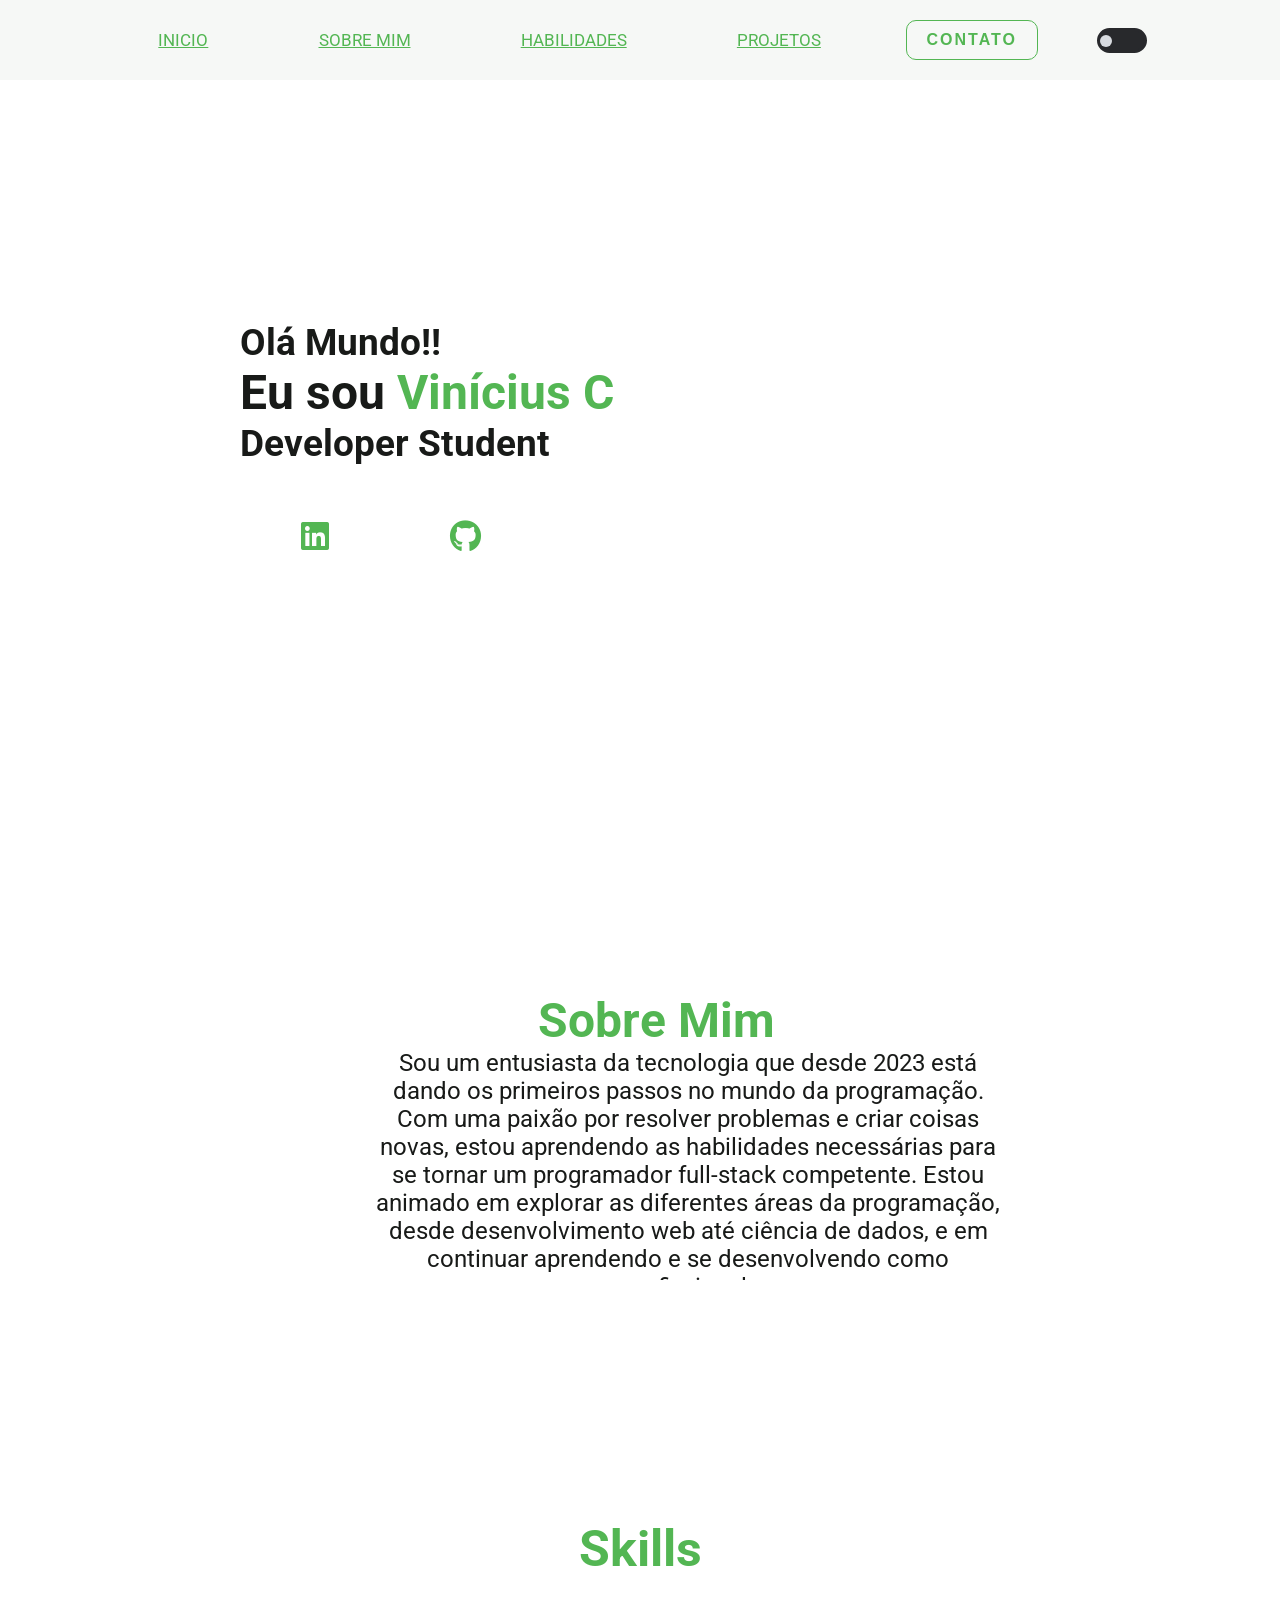
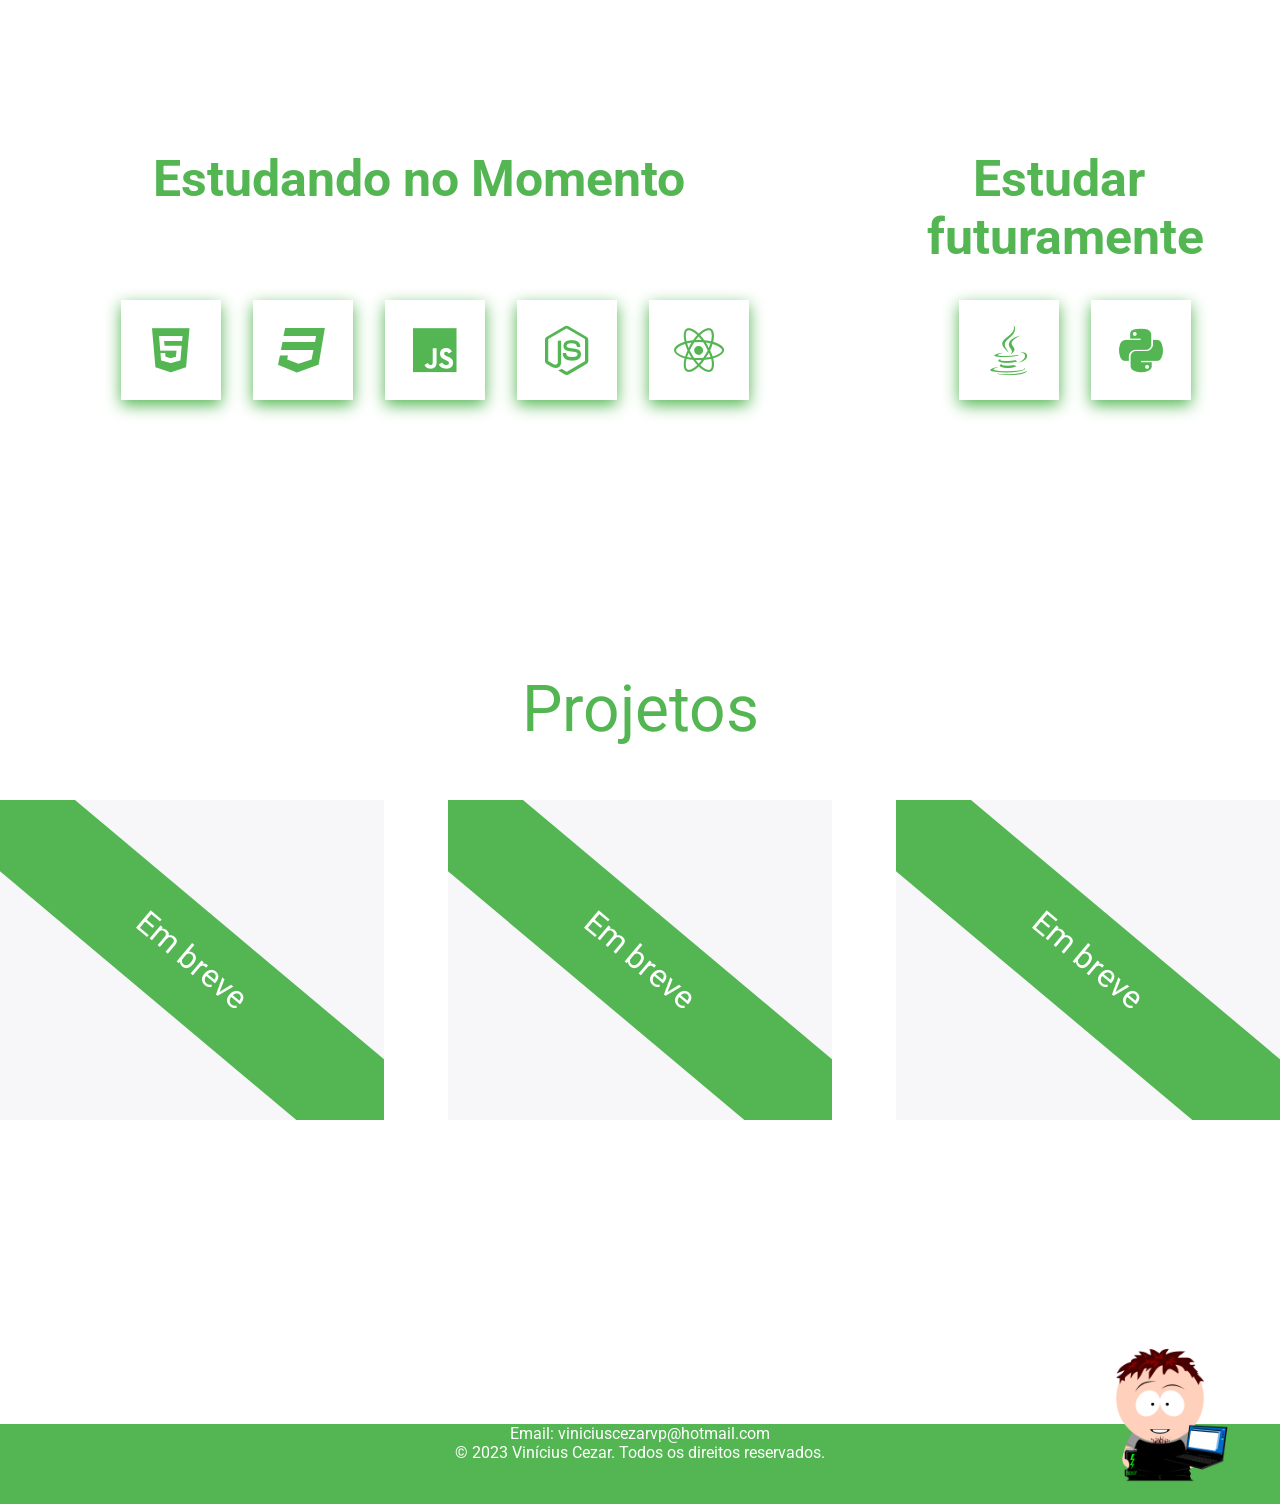
==== portfolio.html @ dd7a334f "Update portfolio.html" ====
<!DOCTYPE html>

<head>
    <html lang="pt-br"> 
    <meta charset="UTF-8">
    <meta name="viewport" content="width=device-width, initial-scale=1.0">
    <meta http-equiv="X-UA-Compatible" content="IE=edge">
    <title>Portfólio | V.Cezar</title>
    <link rel="stylesheet" href="port2.css">
    <link rel="preconnect" href="https://fonts.googleapis.com">
    <link rel="preconnect" href="https://fonts.gstatic.com" crossorigin>
    <link href="https://fonts.googleapis.com/css2?family=Roboto:wght@400;500;700&display=swap" rel="stylesheet">
    <link rel="stylesheet" href="https://cdnjs.cloudflare.com/ajax/libs/font-awesome/6.1.0/css/all.min.css">
</head>
<body class="light" id="body">
    
  

<!--Menu-->
        <header>
                
            <div class="cabeçalho">
                    
                <li>
                    <a id="inicio" href="#home">Inicio</a>
                </li>
                <li>
                    <a id="inicio" href="#about">Sobre Mim</a>
                </li>
                <li>
                    <a id="inicio" href="#habilidades">Habilidades</a>
                </li>
                <li>
                    <a id="inicio" href="#projetos">Projetos</a>
                </li>
                <button id="contact">
                    Contato
                </button>
                <div class="toggle-switch">
                    <label class="switch-label">
                      <input id="toggle" type="checkbox" class="checkbox">
                      <span class="slider"></span>
                    </label>
                  </div> 
                    </div>                 
            </div>
        </header>
<!--Menu-->

<!--Inicio-->
<section id="home">
        <div class="conteiner-text">
            <div class="text">
                <h3>Olá Mundo!!</h3>
                <h1>Eu sou <span id="vini"></span></h1> 
                <h3>Developer Student</h3>
                <div class="social-media"><br>
                    <a id="social" title="Linkedin" target="_blank" href="https://www.linkedin.com/in/vinícius-cezar-58616116a/"> <i class="fa-brands fa-linkedin"></i></a>
                    <a id="social" title="GitHub" target="_blank" href="https://github.com/ViCezar"><i class="fa-brands fa-github"></i></a>
                </div>
            </div>
        </div>
    
</section>
<!--Inicio-->

<!--Sobre Mim-->
<div id="about">
        <div class="sobre-mim">
        <h1 class="sobre-h1">Sobre Mim</h1>
        <p class="sobre-p">Sou um entusiasta da tecnologia que desde 2023 está dando os primeiros passos no mundo da programação. Com uma paixão por resolver problemas e criar coisas novas,
             estou aprendendo as habilidades necessárias para se tornar um programador full-stack competente. Estou animado em explorar as diferentes áreas da programação,
              desde desenvolvimento web até ciência de dados, e em continuar aprendendo e se desenvolvendo como profissional. 
        </div>   
</div>
<!--Sobre Mim-->

<!--Skills-->
<div id="habilidades">
    <h1 class="skill">Skills</h1>
    <div class="moment">
        <div class="moment-img">
        <h3 class="h3-skill">Estudando no Momento</h3> 
        <i title="HTML" id="skill-img" class="fa-brands fa-html5"></i>
        <i title="CSS" id="skill-img" class="fa-brands fa-css3"></i>
        <i title="JavaScript" id="skill-img" class="fa-brands fa-js"></i>
        <i title="NodeJS" id="skill-img" class="fa-brands fa-node-js"></i>
        <i title="React" id="skill-img" class="fa-brands fa-react"></i>
        </div>
        
    </div>
    <div class="future">
        <div class="future-img">
            <h3 class="h3-skill" >Estudar futuramente</h3>
            <i title="Java" id="skill-img" class="fa-brands fa-java"></i>
            <i title="Python" id="skill-img" class="fa-brands fa-python"></i>
        </div>
        
    
    </div>
   
</div>
<!--Skills-->

<!--projetos-->
<div id="projetos">
    <div class="projetos-futuros"> Projetos
        <div class="projetos-future">
            <div class="projeto-1"></div>
            <div class="projeto-2"></div>
            <div class="projeto-3"></div>
        </div>
    </div>
</div>
<!--Projetos-->


<footer>
   <img id="park" src="SP-Studio.png" alt="Vinícius">  
    <div class="creditos">
        <div class="site">Email: viniciuscezarvp@hotmail.com <br>  © 2023 Vinícius Cezar. Todos os direitos reservados. <br> <span class="south">Imagem do south park: sp-studio.de</span></div>
    </div>
</main>
</footer>


    <script src="port.js"></script>
</div>
</body>
</html>
---- port2.css ----
.light {
  --color-text: #181a18;
  --color-click: #53b653;
  --color-site: #fff;
  --color-cabeçalho:#f6f8f6; 
  --color-moon: #f6f8f6;
  --color-sun: #181a18;
  --color-projeto: #f7f7fa
}
:root{
  --color-text: #53b653;
  --color-click: #53b653;
  --color-site: #131413;
  --color-cabeçalho:#181a18; 
  --color-moon:#1c2496;
  --color-sun: #ffcc00;
  --color-projeto: #1d1d1d;

 
}

* {
  margin: 0;
  padding: 0;
  box-sizing: border-box;
  -webkit-font-smoothing: antialiased;
  -moz-osx-font-smoothing: grayscale;
}

body {
  font-size: 62,5%;
  font-family: 'Roboto', sans-serif;
  background: var(--color-site);
}
  /*    CABEÇALHOO   */

.cabeçalho {
  background: var(--color-cabeçalho);
  position: fixed;
  display: inline-flex;
  width: 100%;
  height: 5rem;
  justify-content:center;
  align-items: center;
  gap: 6rem;
  z-index: 9999;
}

#contact {
  position: relative;
  padding: 10px 20px;
  border-radius: 10px;
  border: 1px solid ;
  font-size: 16px;
  text-transform: uppercase;
  font-weight: 600;
  letter-spacing: 2px;
  background: transparent;
  color: var(--color-click);
  overflow: hidden;
  box-shadow: 0 0 0 0 transparent;
  -webkit-transition: all 0.2s ease-in;
  -moz-transition: all 0.2s ease-in;
  transition: all 0.2s ease-in;
}

#contact:hover {
  background: var(--color-click);
  color: var(--color-site);
  -webkit-transition: all 0.2s ease-out;
  -moz-transition: all 0.2s ease-out;
  transition: all 0.2s ease-out;
}

#contact:hover::before {
  -webkit-animation: sh02 0.5s 0s linear;
  -moz-animation: sh02 0.5s 0s linear;
  animation: sh02 0.5s 0s linear;
}

#contact::before {
  content: '';
  display: block;
  width: 0px;
  height: 86%;
  position: absolute;
  top: 7%;
  left: 0%;
  opacity: 0;
  background: #fff;
  box-shadow: 0 0 50px 30px #fff;
  -webkit-transform: skewX(-20deg);
  -moz-transform: skewX(-20deg);
  -ms-transform: skewX(-20deg);
  -o-transform: skewX(-20deg);
  transform: skewX(-20deg);
}

@keyframes sh02 {
  from {
    opacity: 0;
    left: 0%;
  }

  50% {
    opacity: 1;
  }

  to {
    opacity: 0;
    left: 100%;
  }
}

button:active {
  box-shadow: 0 0 0 0 transparent;
  -webkit-transition: box-shadow 0.2s ease-in;
  -moz-transition: box-shadow 0.2s ease-in;
  transition: box-shadow 0.2s ease-in;
}

ul, li {
  list-style-type: none;
}

#inicio {
  font-size: 17px;
  background: transparent;
  border: none;
  padding: 1em 1.5em;
  color: var(--color-click);
  text-transform: uppercase;
  position: relative;
  transition: .5s ease;
}

#inicio::before {
  content: '';
  position: absolute;
  left: 0;
  bottom: 0;
  height: 2px;
  width: 0;
  background-color: var(--color-click);
  transition: .5s ease;
}

#inicio:hover {
  color: var(--color-cabeçalho);
  transition-delay: .5s;
}

#inicio:hover::before {
  width: 100%;
}

#inicio::after {
  content: '';
  position: absolute;
  left: 0;
  bottom: 0;
  height: 0;
  width: 100%;
  background-color: var(--color-click);
  transition: .4s ease;
  z-index: -1;
}

#inicio:hover::after {
  height: 100%;
  transition-delay: 0.4s;
  color: aliceblue;
}

.toggle-switch {
  position: relative;
  width: 50px;
  height: 25px;
  --light: #d8dbe0;
  --dark: #28292c;
  --link: rgb(27, 129, 112);
  --link-hover: rgb(24, 94, 82);
}

.switch-label {
  position: absolute;
  width: 100%;
  height: 25px;
  background-color: var(--dark);
  border-radius: 25px;
  cursor: pointer;
  border: 3px solid var(--dark);
}

.checkbox {
  position: absolute;
  display: none;
}

.slider {
  position: absolute;
  width: 100%;
  height: 100%;
  border-radius: 25px;
  -webkit-transition: 0.3s;
  transition: 0.3s;
}

.checkbox:checked ~ .slider {
  background-color: var(--light);
}

.slider::before {
  content: "";
  position: absolute;
  top: 4px;
  width: 12px;
  height: 12px;
  border-radius: 50%;
  -webkit-box-shadow: inset 12px -4px 0px 0px var(--light);
  box-shadow: inset 12px -4px 0px 0px var(--light);
  background-color: var(--dark);
  -webkit-transition: 0.3s;
  transition: 0.3s;
}

.checkbox:checked ~ .slider::before {
  -webkit-transform: translateX(25px);
  -ms-transform: translateX(25px);
  transform: translateX(30px);
  background-color: var(--dark);
  -webkit-box-shadow: none;
  box-shadow: none;
}


@media (max-width: 1440px) {
  .cabeçalho {
    width: 100%;
  position: fixed;
  display: inline-flex;
  height: 5rem;
  justify-content:center;
  align-items: center;
  gap: 3.7rem;
  z-index: 9999;
  }


}

@media (max-width: 1200px) {
  
  .cabeçalho {
    background: var(--color-cabeçalho);
    width: 100%;
    height: 5rem;
    justify-content:center;
    align-items: center;
    position: relative;
    gap: 5px;
    overflow-x: hidden;
  }

  .toggle-switch {
    margin-left: 7rem;
  }
  
}


@media (max-width: 480px) {
  body {
    overflow-x: hidden;
  }

  #park {
    display: none;
  }
  .toggle-switch {
    display: none;
  }
  .cabeçalho {
    background: var(--color-cabeçalho);
    width: 480px;
    height: 5rem;
    
  }

  #contact {
    width: 10rem;
    font-size: 1.5rem;
    justify-content:center;
    align-items: center;
    position: absolute;
    left: 10rem;
  }
  a {
    display: none;
  }
  
}

 /*    CABEÇALHOO   */





    /*    HOME    */

  #home{
    background: var(--color-site);
    height: 45rem;
    width: 100%;
    }
  
  h1,h3 {
    color: var(--color-text);
    width: 90%;
  }  
  .conteiner-text {
    position: relative;
    top: 20rem;
    left: 15rem;
    font-size: 2rem;
    width: 70%;
  }

  .social-media {
    width: 90%;
  }

  .text {
    width: 90%;
  }
  
  #social{
    color: var(--color-click);
      width: 140px;
      height: auto;
      float: left;
      transition: .5s linear;
      position: relative;
      display: block;
      overflow: hidden;
      padding: 15px;
      text-align: center;
      margin: 0 5px;
      background: transparent;
      text-transform: uppercase;
      font-weight: 900;
    }
    
    #social:before {
      position: absolute;
      content: '';
      left: 0;
      bottom: 0;
      height: 4px;
      width: 100%;
      border-bottom: 4px solid transparent;
      border-left: 4px solid transparent;
      box-sizing: border-box;
      transform: translateX(100%);
    }
    
    #social:after {
      position: absolute;
      content: '';
      top: 0;
      left: 0;
      width: 100%;
      height: 4px;
      border-top: 4px solid transparent;
      border-right: 4px solid transparent;
      box-sizing: border-box;
      transform: translateX(-100%);
    }
    
    #social:hover {
      box-shadow: 0 5px 15px var(--color-click);
    }
    
    #social:hover:before {
      border-color: var(--color-click);
      height: 100%;
      transform: translateX(0);
      transition: .3s transform linear, .3s height linear .3s;
    }
    
    #social:hover:after {
      border-color: var(--color-click);
      height: 100%;
      transform: translateX(0);
      transition: .3s transform linear, .3s height linear .5s;
    }

    span {
      color: var(--color-click);
    }

    @media (max-width:480px) {
      #home {
        width: 480px;
        display: flex;
        height: 22rem;
      }

      .conteiner-text {
      height: 5rem;
      justify-content:center;
      align-items: center;
      position: relative;
      top: 7rem;
      left: 100px;
      font-size: 24px;
      }

      .social-media {
        display: flex;
        padding-top: 1rem;
      }
    }


    /*    HOME    */




    /*     ABOUT     */

    #about {
      background: var(--color-site);
      height: 35rem;
      width: 100%;
      overflow: hidden;
      padding-top: 7rem;
    }

.sobre-mim {
  flex-direction: column;
  width: 50%;
  position: relative;
  left: 54rem;
  top: 10rem;

}

.sobre-h1 {
position: relative;
text-align: center;
color: var(--color-click);
font-size: 3rem;

}
.sobre-p {
  text-align: center;
  font-size: 1.5rem;
  color: var(--color-text);
}

@media (max-width:1440px) {
  #about {
    width: 100%;
  }
  
  .sobre-mim{
    left: 23rem;
    
  }
}

@media (max-width:1200px) {

  #about {
    width: 1200px;
  }
  

  .sobre-mim {
    width: 80%;
    position: relative;
    left: 12%;
    font-size: 1px;
  }

  .sobre-h1 {
    font-size: 50px;
  }

  .sobre-p {
    font-size: 25px;
  }
}



@media (max-width:480px) {

  #about {
    height:650px;
    width: 480px;
  }

  .sobre-mim {
    width: 430px;
    position: relative;
    left: 25px;
    font-size: 1px;
  }

  .sobre-h1 {
    font-size: 40px;
  }

  .sobre-p {
    font-size: 20px;
  }
}

     /*     ABOUT     */


     
/*      SKILLS     */

#habilidades {
  background: var(--color-site);
  display: flex;
  justify-content: space-around;
  padding-top: 20rem;
  height: 48rem;
}

.skill {
  width: 100%;
  color:var(--color-click);
  position: absolute;
  text-align: center;
    font-size: 50px;
    top: 95rem;
}

.h3-skill {
  width: 100%;
  color:var(--color-click);
  position:absolute;
  font-size: 50px;
}

.moment-img {
  width: 100%;
  color:var(--color-click);
  position:relative;
  text-align:center;
  display: flex;
  font-size: 50px;
  top: 150px;
  height: 300px;
}


.future-img {
  width: 100%;
  color:var(--color-click);
  position:relative;
  text-align:center;
  display: flex;
  font-size: 50px;
  top: 150px;
  height: 300px;
}

#skill-img {
  box-shadow: 0 5px 15px var(--color-click);
  animation: light 2s linear infinite;
  width: 100px;
  height: 100px;
  display: flex;
  margin-top: 150px;
  justify-content: space-around;
  align-items: center;
  margin-left: 2rem;
}

@keyframes light {
  0% {
    box-shadow: 0 0 0 var(--color-click);
  }
  50% {
    box-shadow: 0 0 20px var(--color-click);
  }
  100% {
    box-shadow: 0 0 0 var(--color-click);
  }
}


#skill-img:hover {
  font-size: 55px;
}


@media (max-width: 1440px){
  #habilidades {
    width: 100%;
  }

  .h3-skill {
    width: 100%;
    color:var(--color-click);
    position:absolute;
    font-size: 50px;
  }
  
  .moment-img {
    width: 100%;
    color:var(--color-click);
    position:relative;
    text-align:center;
    display: flex;
    font-size: 50px;
    top: 150px;
    height: 300px;
  }
  
  
  .future-img {
    width: 100%;
    color:var(--color-click);
    position:relative;
    text-align:center;
    display: flex;
    font-size: 50px;
    top: 150px;
    height: 300px;
  }
  
  #skill-img {
    box-shadow: 0 5px 15px var(--color-click);
    animation: light 2s linear infinite;
    width: 100px;
    height: 100px;
    display: flex;
    margin-top: 150px;
    justify-content: space-around;
    align-items: center;
    margin-left: 2rem;
  }
  
  @keyframes light {
    0% {
      box-shadow: 0 0 0 var(--color-click);
    }
    50% {
      box-shadow: 0 0 20px var(--color-click);
    }
    100% {
      box-shadow: 0 0 0 var(--color-click);
    }
  }

}

@media (max-width: 1200px) {
  #habilidades {
    width:100%;
    display: flex;
    gap: 2rem;
    padding-top: 12rem;
    padding-bottom: 7rem;
  }
  
  .h3-skill {
    width: 100%;
    color:var(--color-click);
    position:absolute;
    font-size: 50px;
  }
  
  .moment-img {
    width: 100%;
    color:var(--color-click);
    position:relative;
    text-align:center;
    display: flex;
    font-size: 50px;
    top: 150px;
    height: 300px;
  }
  
  
  .future-img {
    width: 100%;
    color:var(--color-click);
    position:relative;
    text-align:center;
    display: flex;
    font-size: 50px;
    top: 150px;
    height: 300px;
  }
  
  #skill-img {
    box-shadow: 0 5px 15px var(--color-click);
    animation: light 2s linear infinite;
    width: 100px;
    height: 100px;
    display: flex;
    margin-top: 150px;
    justify-content: space-around;
    align-items: center;
    margin-left: 2rem;
  }
  
  @keyframes light {
    0% {
      box-shadow: 0 0 0 var(--color-click);
    }
    50% {
      box-shadow: 0 0 20px var(--color-click);
    }
    100% {
      box-shadow: 0 0 0 var(--color-click);
    }
  }
}


@media (max-width: 480px) {
  #habilidades {
    width:480px;
    display: flex;
    flex-direction: column;
    gap: 2rem;
    padding-top: 12rem;
  }

  .skill {
    top: 80rem;
  }
  
  .h3-skill {
    width: 100%;
    color:var(--color-click);
    position:absolute;
    font-size: 50px;
  }
  
  .moment-img {
    width: 100%;
    color:var(--color-click);
    position:relative;
    text-align:center;
    display: flex;
    font-size: 50px;
    top: 150px;
    height: 300px;
    margin-left: -1rem;
  }
  
  
  .future-img {
    width: 100%;
    color:var(--color-click);
    position:relative;
    text-align:center;
    display: flex;
    font-size: 50px;
    top: 180px;
    height: 300px;
    display: none;
  }
  
  #skill-img {
    box-shadow: 0 5px 15px var(--color-click);
    animation: light 2s linear infinite;
    width: 100px;
    height: 100px;
    display: flex;
    margin-top: 150px;
    justify-content: space-around;
    align-items: center;
    margin-left: 2rem;
  }
  
  @keyframes light {
    0% {
      box-shadow: 0 0 0 var(--color-click);
    }
    50% {
      box-shadow: 0 0 20px var(--color-click);
    }
    100% {
      box-shadow: 0 0 0 var(--color-click);
    }
  }

  
  
}




/*      SKILLS     */



/*      PROJETOS     */

#projetos {
  background: var(--color-site);
  width: 100%;
  height: 50.0rem;
  padding-top: 7rem;
}

.projetos-futuros {
  text-align: center;
  color: var(--color-click);
  font-size: 4.0rem;
  padding-top:7rem;
  position: relative;
  text-align: center;
  
}
.projetos-future {
  position:absolute;
  left: 50%;
  top:15rem;
  transform: translate(-50%);
  width: 80rem;
  height: 20rem;
  display: flex;
  text-align: center;
  justify-content: space-between;
  
}
.projetos-future div {
height: 20rem;
  width: 30%;
  background-color: var(--color-projeto);
  position: relative;
  overflow: hidden;
}
.projetos-future div:before {
  content: "";
  width: 100%;
  height: 100%;
  background: linear-gradient(-45deg, #53b653 0%, #53b653 50%,  50%, 100%);
  transform: translateY(50%) rotate(-45deg);
  transform-origin: 0 0;
  transition: transform 0.5s;
}
.projetos-future div:after {
  content: "Em breve";
  position: absolute;
  top: 50%;
  left: 50%;
  transform: translate(-50%, -50%) rotate(40deg);
  font-size: 2rem;
  color: var(--color-site);
}
.projetos-future div::before {
  content: "";
  position: absolute;
  top: 0;
  left: 7%;
  width: 10.0rem;
  height: 100%;
  background-color: var(--color-click);
  transform: skewX(50deg) translateX(-70%);
  display: inline-block; /* A faixa é exibida como um bloco de linha */
}

@media (max-width: 1440px){
  #projetos {
    width: 100%;
  }

  .projetos-futuros {
    width: 100%;
  }
}


@media (max-width: 1200px){
  
  #projetos {
    width: 100%;
    height: 100px;
    padding-top: 35px;
    background-color: var(--color-site);
  }
  
  .projetos-futuros{
    width: 100%;
    font-size: 50px;
    position:absolute;
    text-align:center;
    justify-content:center;
  }

  .projetos-future div {
      height: 20rem;
      width: 100%;
      background-color: var(--color-projeto);
      position: relative;
      overflow: hidden;
    }

  .projeto-1 {
    display: none;
  }

  .projeto-3 {
    display: none;
  }

  .projetos-future div::before {
    content: "";
    position: absolute;
    top: 0;
    left: 37%;
    width: 10.0rem;
    height: 100%;
    background-color: var(--color-click);
    transform: skewX(50deg) translateX(-70%);
    display: inline-block; /* A faixa é exibida como um bloco de linha */
  }

.projetos-future {
  width: 50%;
}

  .projetos-future div:before {
    width: 40%;
    transform: skewX(200deg) translateX(-40%);
  }


  .projetos-future div::after{
    width:70%;
    transform: translate(-46%, -10%) rotate(0deg);
  }

  
  
}

@media (max-width: 480px){
  #projetos {
    width: 450px;
    height: 100px;
    margin-top: 20px;
    background-color: var(--color-site);
  }
  
  .projetos-futuros{
    display: none;
  }
}


/*      PROJETOS     */



/*  FOOTER   */ 

footer {
  background: var(--color-click);
  position: relative;
  width: 100%;
  height: 5rem;
}

.site {
  position: relative;
  text-align: center;
  justify-content: center;
  margin-top: 1rem;
  color: #fff
}

#park  {
  position: absolute;
  top: 1;
  bottom: 0;
  right: 2rem;
  height: 11rem;
  width: 11rem;
}

#park:hover {
  transform: scale(1.1);
  overflow: visible;
}

@media (max-width:1440px) {
  footer {
    width: 100%;
    bottom: -10rem;
  }

  .creditos {
    left: -10rem;
  }
}

@media (max-width:1200px) {
  footer {
    width:100%;
    bottom: -40rem;
  }
  
  #park {
    display:none;
}
}

@media (max-width:480px){
  footer {
    width:480px;
    bottom: 0rem;
  }
  
  .creditos {
    width:80%;
    left:15px;
    font-size: 15px;
    position:relative;
    text-align:center;
    justify-content:center;
  }
 
  .site {
  width:80%;
  left:65px;
  }
  
  
}

/*  FOOTER   */
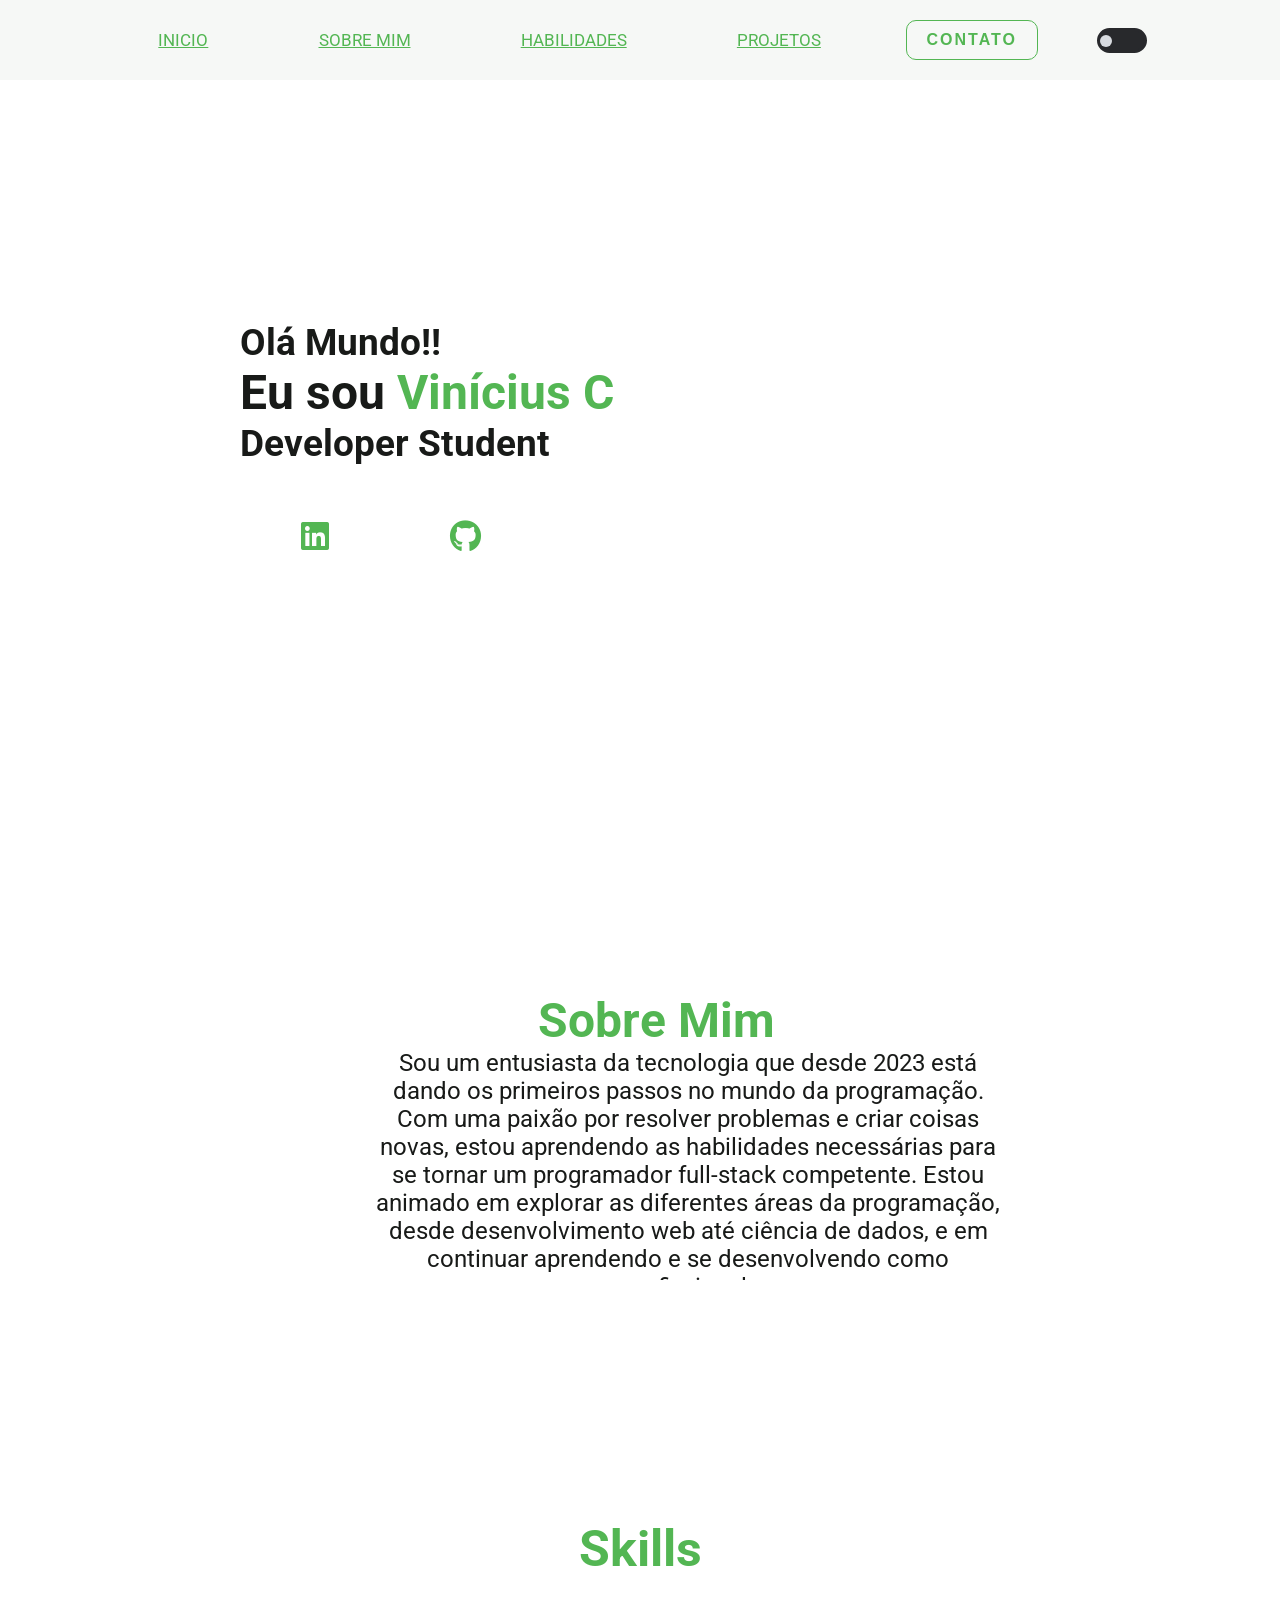
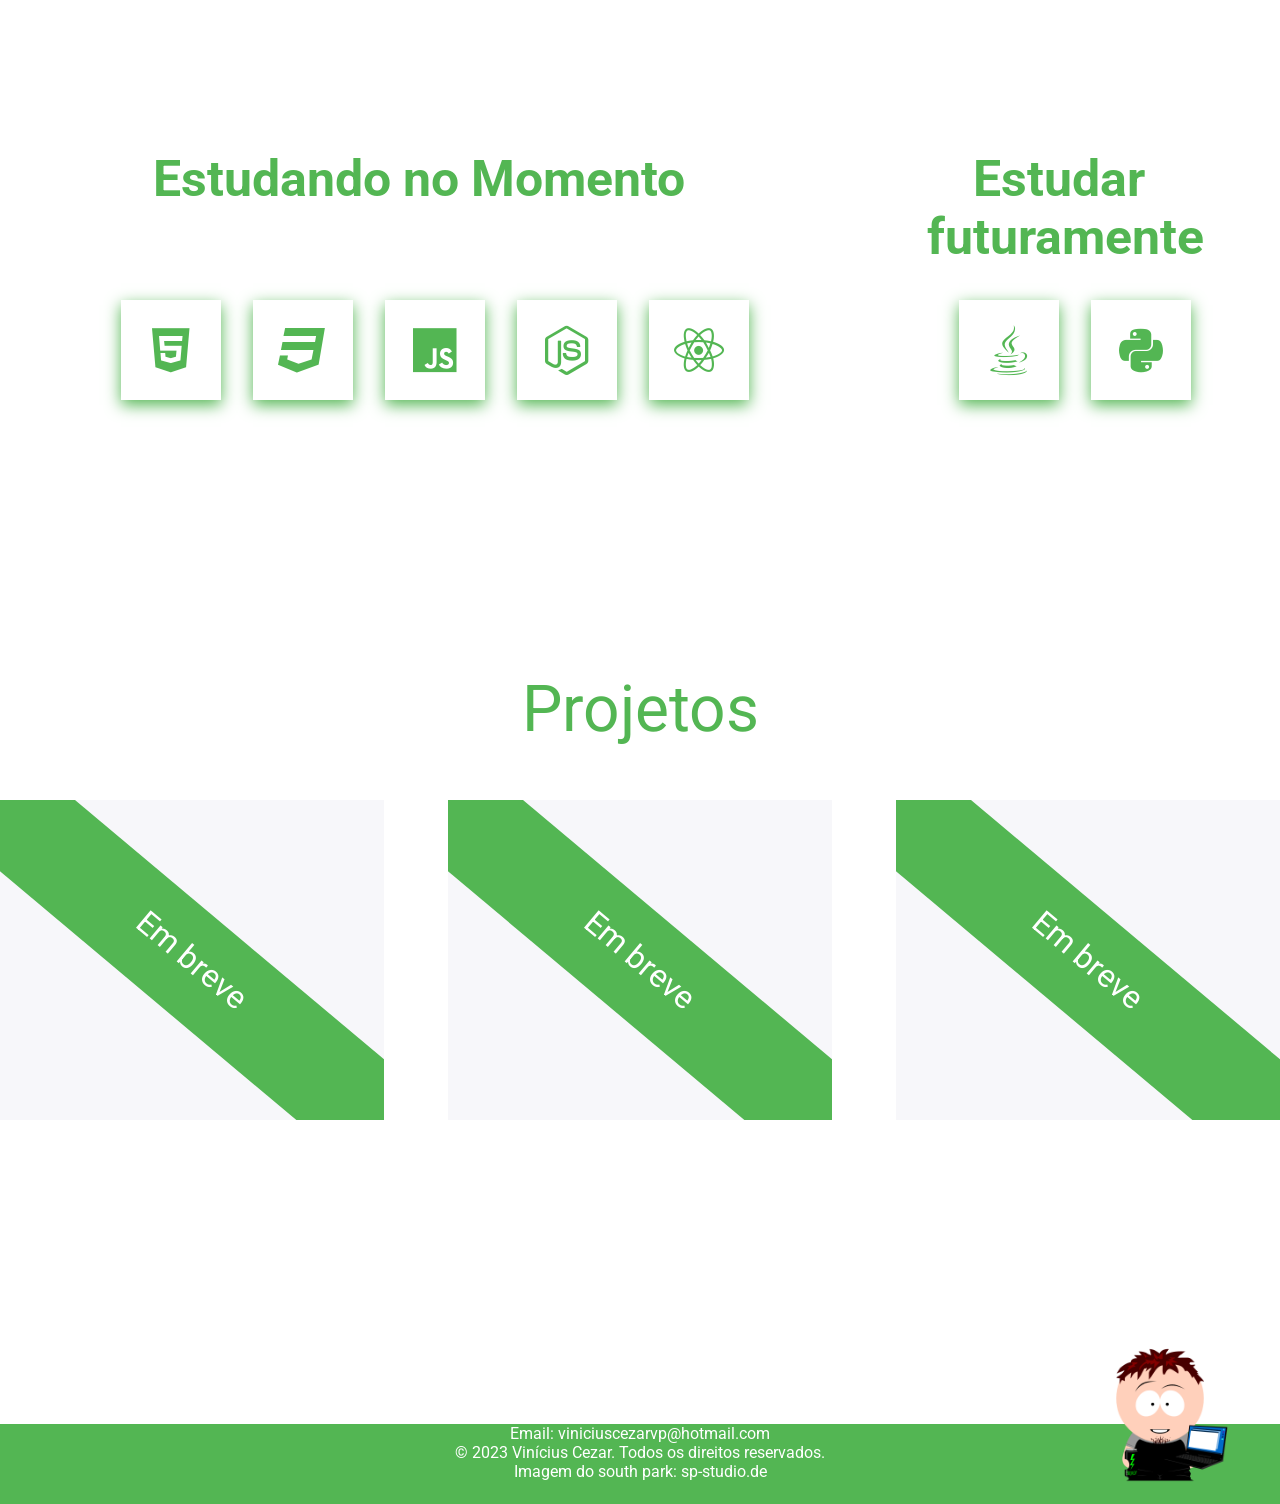
==== commit 0562c701: "Update portfolio.html" ====
--- a/portfolio.html
+++ b/portfolio.html
@@ -118,7 +118,7 @@
 <footer>
    <img id="park" src="SP-Studio.png" alt="Vinícius">  
     <div class="creditos">
-        <div class="site">Email: viniciuscezarvp@hotmail.com <br>  © 2023 Vinícius Cezar. Todos os direitos reservados. <br> <span class="south">Imagem do south park: sp-studio.de</span></div>
+        <div class="site">Email: viniciuscezarvp@hotmail.com <br>  © 2023 Vinícius Cezar. Todos os direitos reservados. <br> Imagem do south park: sp-studio.de</div>
     </div>
 </main>
 </footer>
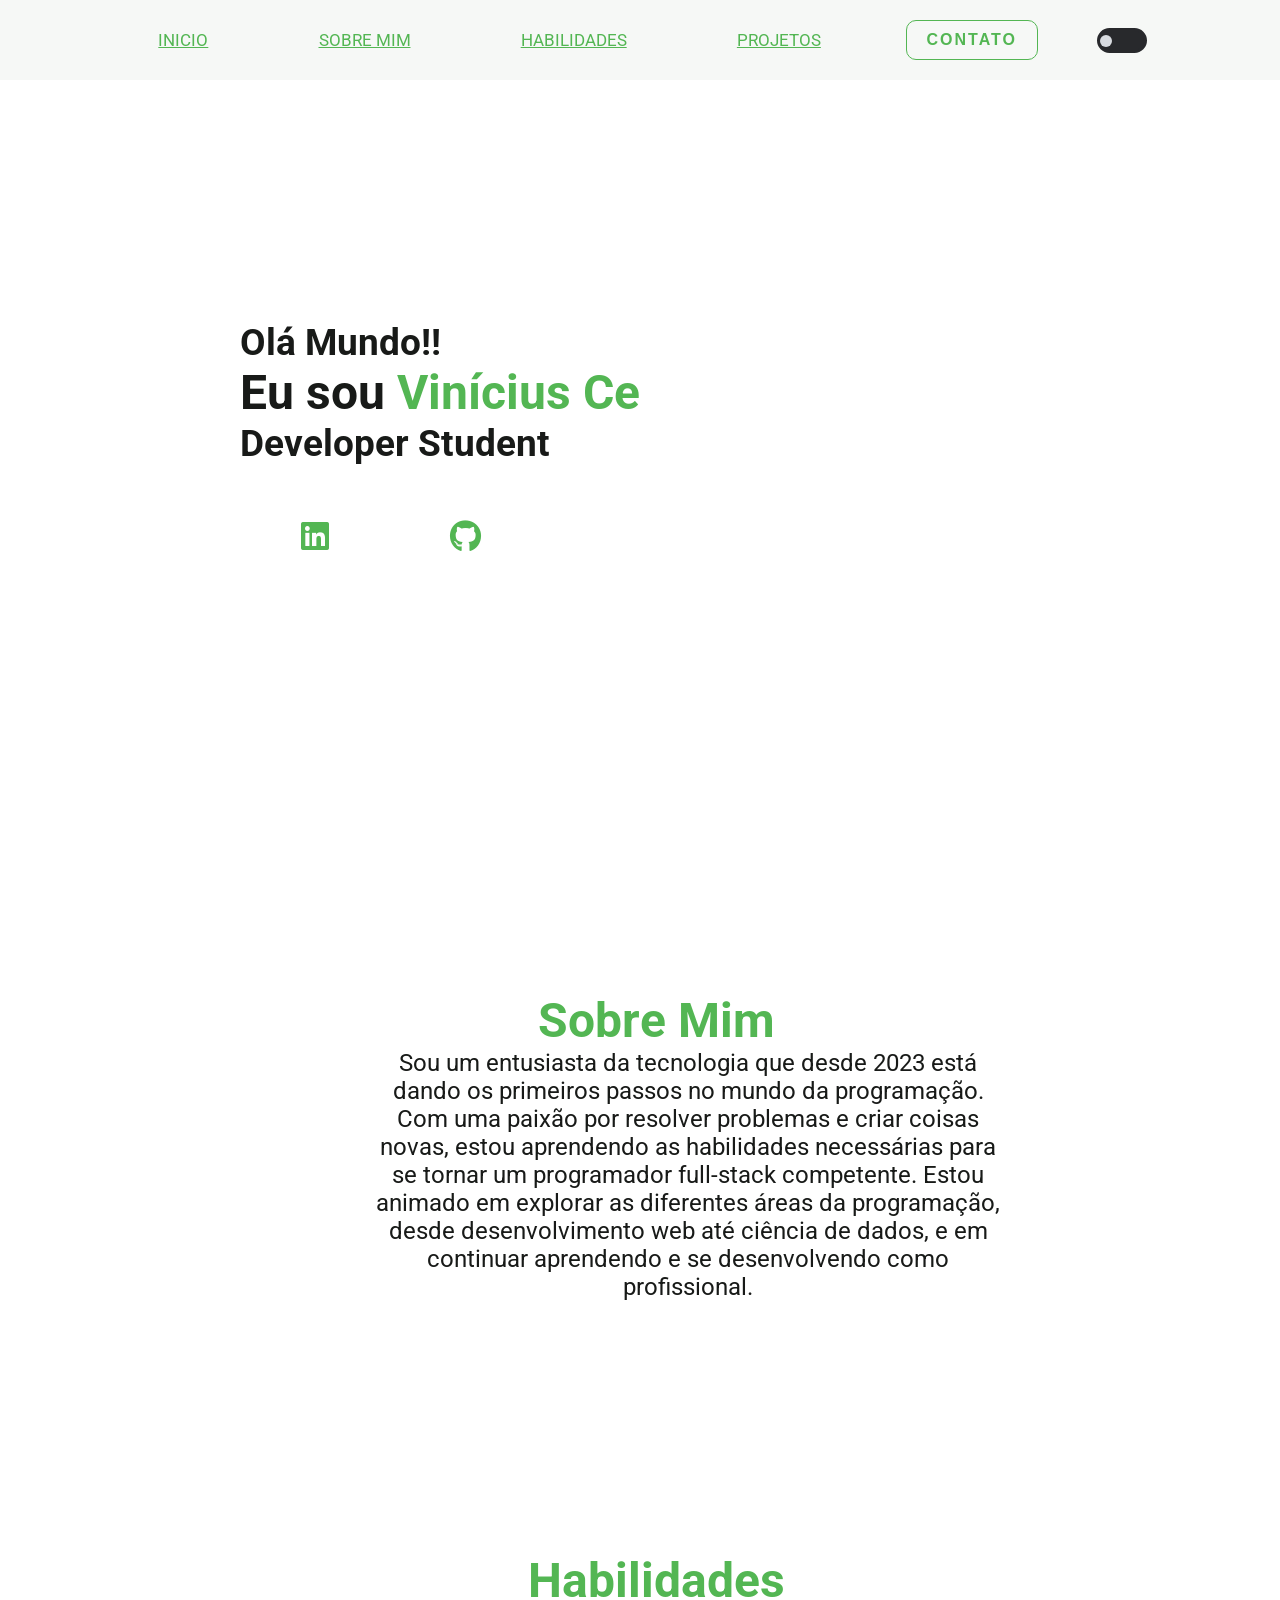
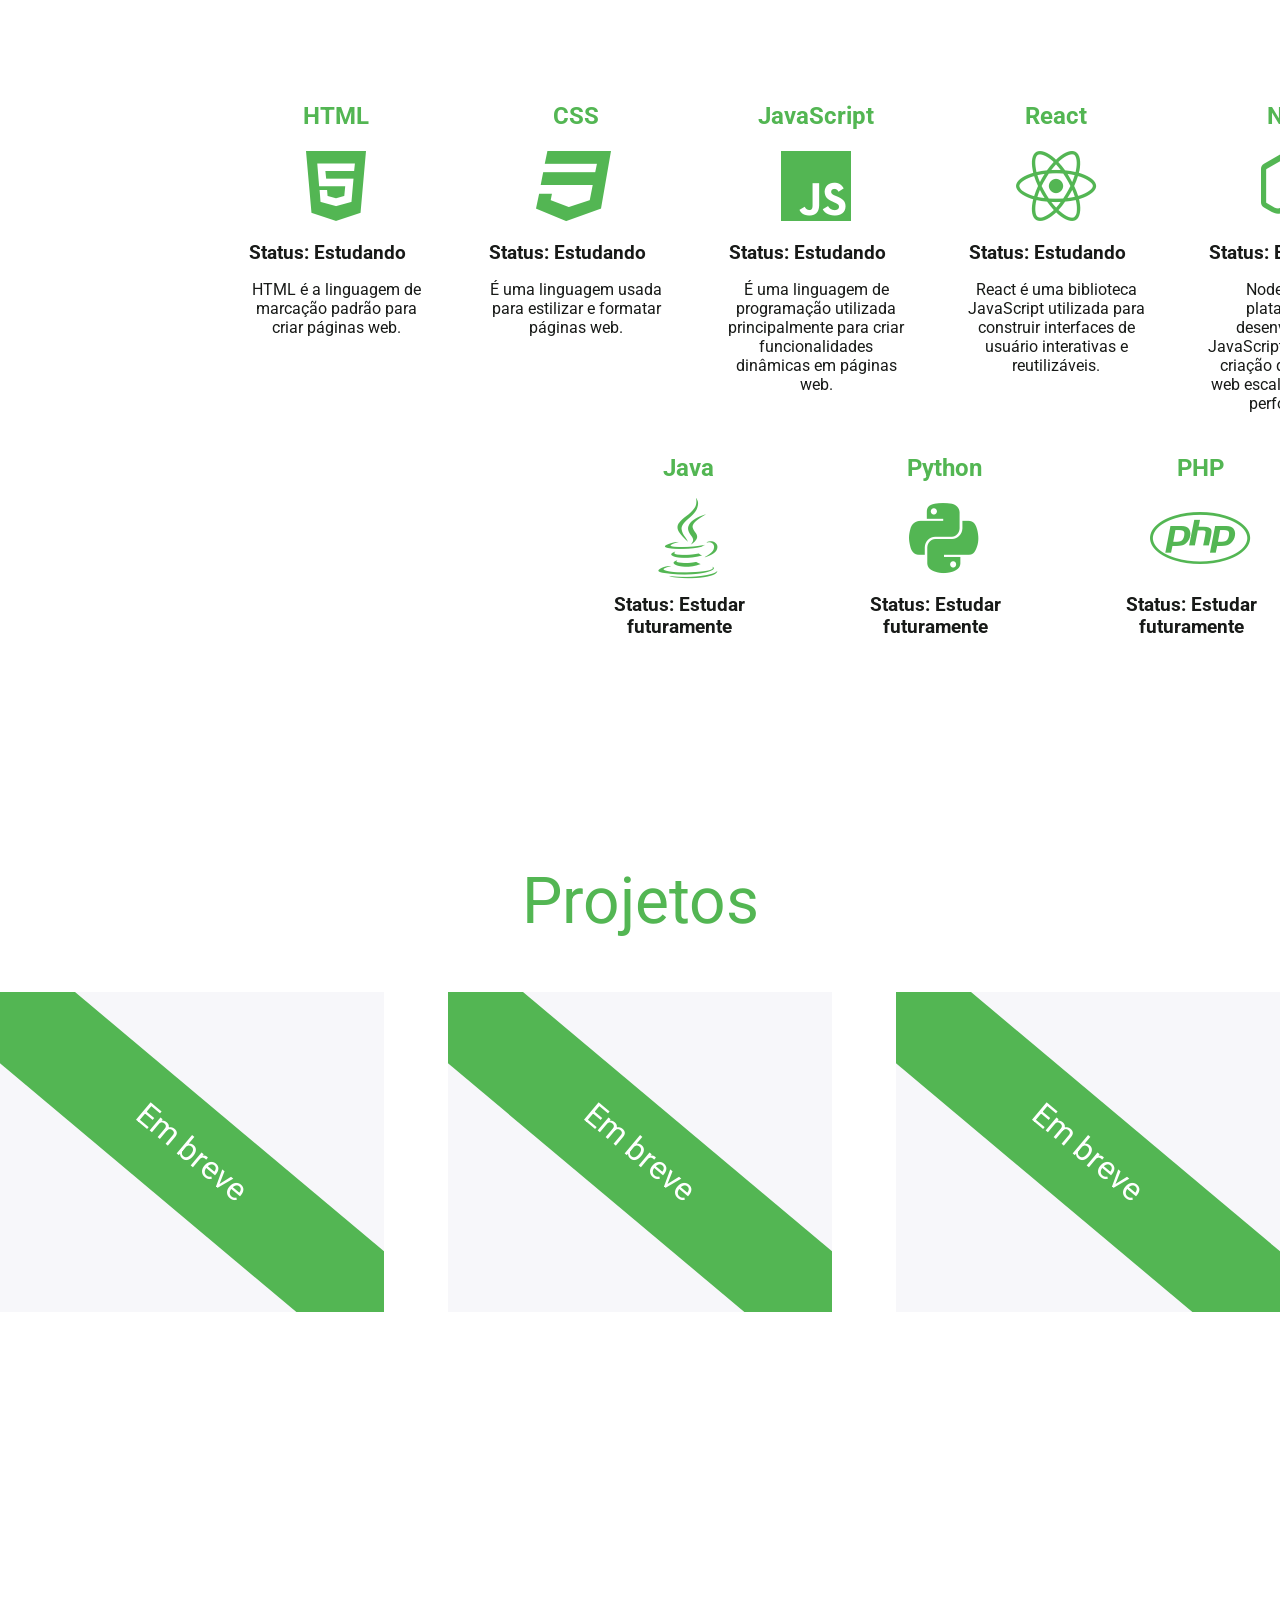
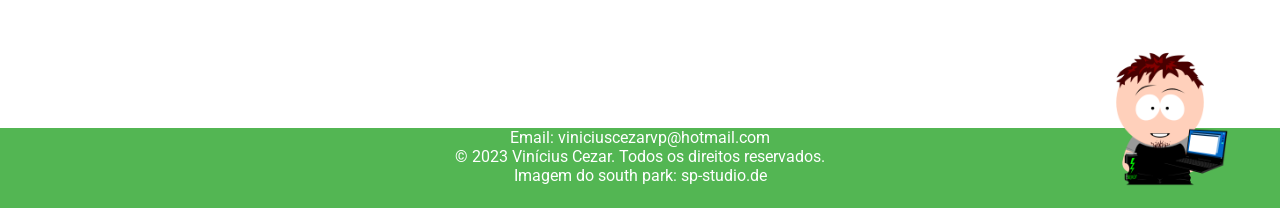
==== commit 5854afce: "Novas Habilidades" ====
--- a/portfolio.html
+++ b/portfolio.html
@@ -65,45 +65,104 @@
 <!--Inicio-->
 
 <!--Sobre Mim-->
-<div id="about">
+<section id="about">
         <div class="sobre-mim">
         <h1 class="sobre-h1">Sobre Mim</h1>
         <p class="sobre-p">Sou um entusiasta da tecnologia que desde 2023 está dando os primeiros passos no mundo da programação. Com uma paixão por resolver problemas e criar coisas novas,
              estou aprendendo as habilidades necessárias para se tornar um programador full-stack competente. Estou animado em explorar as diferentes áreas da programação,
               desde desenvolvimento web até ciência de dados, e em continuar aprendendo e se desenvolvendo como profissional. 
         </div>   
-</div>
+    </section>
 <!--Sobre Mim-->
 
 <!--Skills-->
-<div id="habilidades">
-    <h1 class="skill">Skills</h1>
-    <div class="moment">
-        <div class="moment-img">
-        <h3 class="h3-skill">Estudando no Momento</h3> 
-        <i title="HTML" id="skill-img" class="fa-brands fa-html5"></i>
-        <i title="CSS" id="skill-img" class="fa-brands fa-css3"></i>
-        <i title="JavaScript" id="skill-img" class="fa-brands fa-js"></i>
-        <i title="NodeJS" id="skill-img" class="fa-brands fa-node-js"></i>
-        <i title="React" id="skill-img" class="fa-brands fa-react"></i>
+<section id="habilidades">
+    <h1>Habilidades</h1>
+    <div class="centro">
+        <div title="HTML" id="linguagens" class="html">
+            <h2>HTML</h2>
+            <i class="fa-brands fa-html5"></i>
+            <h3>Status: Estudando</h3>
+            <p>HTML é a linguagem de marcação padrão para criar páginas web.
+            </p>
         </div>
         
+        <div title="CSS" id="linguagens" class="css">
+            <h2>CSS</h2>
+            <i class="fa-brands fa-css3"></i>
+            <h3>Status: Estudando</h3>
+            <p>É uma linguagem usada para estilizar e formatar páginas web.
+            </p>
+        </div>
+
+        <div title="JavaScript" id="linguagens" class="javascript">
+            <h2>JavaScript</h2>
+            <i class="fa-brands fa-js"></i>
+            <h3>Status: Estudando</h3>
+            <p>É uma linguagem de programação utilizada 
+                principalmente para criar
+                 funcionalidades dinâmicas em páginas web. 
+            </p>
+        </div>
+
+        <div title="React" id="linguagens" class="react">
+            <h2>React</h2>
+            <i class="fa-brands fa-react"></i>
+            <h3>Status: Estudando</h3>
+            <p>React é uma biblioteca JavaScript utilizada para construir 
+                interfaces de usuário interativas e reutilizáveis.  
+            </p>
+        </div>
+
+        <div title="JS.Node" id="linguagens" class="node">
+            <h2>Node</h2>
+            <i class="fa-brands fa-node-js"></i>
+            <h3>Status: Estudando</h3>
+            <p>Node.js é uma plataforma de desenvolvimento JavaScript
+                 que permite a criação de aplicações web escaláveis e
+                  de alta performance.   
+            </p>
+        </div>
+
+        <div title="MySQL" id="linguagens" class="sql">
+            <h2>MySQL</h2>
+            <i class="fa-solid fa-database"></i>
+            <h3>Status: Estudando</h3>
+            <p>É um sistema de gerenciamento de banco
+                 de dados relacional 
+                de código aberto, amplamente utilizado em aplicações web.  
+            </p>
+        </div>
+
+        <div title="Java" id="linguagens" class="java">
+            <h2>Java</h2>
+            <i class="fa-brands fa-java"></i>
+            <h3>Status: Estudar futuramente</h3>
+            <p> 
+            </p>
+        </div>
+
+        <div title="Python" id="linguagens" class="python">
+            <h2>Python</h2>
+            <i class="fa-brands fa-python"></i>
+            <h3>Status: Estudar futuramente</h3>
+            <p>  
+            </p>
+        </div>
+
+        <div title="PHP" id="linguagens" class="php">
+            <h2>PHP</h2>
+            <i class="fa-brands fa-php"></i>
+            <h3>Status: Estudar futuramente</h3>
+            <p> 
+            </p>
+        </div>
     </div>
-    <div class="future">
-        <div class="future-img">
-            <h3 class="h3-skill" >Estudar futuramente</h3>
-            <i title="Java" id="skill-img" class="fa-brands fa-java"></i>
-            <i title="Python" id="skill-img" class="fa-brands fa-python"></i>
-        </div>
-        
-    
-    </div>
-   
-</div>
+ </section>
 <!--Skills-->
 
 <!--projetos-->
-<div id="projetos">
+<section id="projetos">
     <div class="projetos-futuros"> Projetos
         <div class="projetos-future">
             <div class="projeto-1"></div>
@@ -111,7 +170,7 @@
             <div class="projeto-3"></div>
         </div>
     </div>
-</div>
+</section>
 <!--Projetos-->
 
 
--- a/port2.css
+++ b/port2.css
@@ -1,7 +1,3 @@
-
-
-
-
 .light {
   --color-text: #181a18;
   --color-click: #53b653;
@@ -238,7 +234,7 @@
 }
 
 
-@media (max-width: 1440px) {
+@media (max-width : 1440px) {
   .cabeçalho {
     width: 100%;
   position: fixed;
@@ -253,7 +249,7 @@
 
 }
 
-@media (max-width: 1200px) {
+@media (max-width : 1200px) {
   
   .cabeçalho {
     background: var(--color-cabeçalho);
@@ -273,7 +269,7 @@
 }
 
 
-@media (max-width: 480px) {
+@media (max-width : 480px) {
   body {
     overflow-x: hidden;
   }
@@ -404,7 +400,7 @@
       color: var(--color-click);
     }
 
-    @media (max-width:480px) {
+    @media (max-width : 480px) {
       #home {
         width: 480px;
         display: flex;
@@ -437,7 +433,7 @@
 
     #about {
       background: var(--color-site);
-      height: 35rem;
+      height: 42rem;
       width: 100%;
       overflow: hidden;
       padding-top: 7rem;
@@ -465,7 +461,7 @@
   color: var(--color-text);
 }
 
-@media (max-width:1440px) {
+@media (max-width : 1440px) {
   #about {
     width: 100%;
   }
@@ -476,7 +472,7 @@
   }
 }
 
-@media (max-width:1200px) {
+@media (max-width : 1200px) {
 
   #about {
     width: 1200px;
@@ -501,7 +497,7 @@
 
 
 
-@media (max-width:480px) {
+@media (max-width : 480px) {
 
   #about {
     height:650px;
@@ -531,281 +527,224 @@
 /*      SKILLS     */
 
 #habilidades {
-  background: var(--color-site);
-  display: flex;
-  justify-content: space-around;
-  padding-top: 20rem;
-  height: 48rem;
-}
-
-.skill {
-  width: 100%;
-  color:var(--color-click);
+  width: 100%;
+  height: 50.0rem;
+  position: relative;
+}
+
+
+#habilidades h1 {
   position: absolute;
   text-align: center;
-    font-size: 50px;
+  top: 10rem;
+  left: 5rem;
+  font-size: 3rem;
+  color: var(--color-click);
+}
+
+#habilidades i {
+  font-size: 5rem;
+}
+
+#linguagens {
+  color: var(--color-click);
+  display: grid;
+  position: absolute;
+  text-align: center;
+  width: 12rem;
+  gap: 1rem;
+  padding: 0.4rem;
+}
+
+#habilidades p {
+  color: var(--color-text);
+}
+
+.html {
+  top: 19rem;
+  left: 15rem;
+}
+
+.css {
+  top: 19rem;
+  left: 30rem;
+}
+
+.javascript {
+  top: 19rem;
+  left: 45rem;
+}
+
+.react {
+  top: 19rem;
+  left: 60rem;
+}
+
+.node {
+  top: 19rem;
+  left: 75rem;
+}
+
+.sql {
+  top: 19rem;
+  left: 90rem;
+}
+
+.java {
+  top: 41rem;
+  left: 37rem;
+}
+
+.python {
+  top: 41rem;
+  left: 53rem;
+}
+
+.php {
+  top: 41rem;
+  left: 69rem;
+}
+
+#linguagens:before {
+  position: absolute;
+  content: '';
+  left: 0;
+  bottom: 0;
+  height: 3px;
+  width: 100%;
+  border-bottom: 4px solid transparent;
+  border-left: 4px solid transparent;
+  box-sizing: border-box;
+}
+
+#linguagens:after {
+  position: absolute;
+  content: '';
+  top: 0;
+  left: 0;
+  width: 100%;
+  height: 4px;
+  border-top: 4px solid transparent;
+  border-right: 4px solid transparent;
+  box-sizing: border-box;
+}
+
+#linguagens:hover {
+  box-shadow: 0 5px 15px var(--color-click);
+}
+
+#linguagens:hover:before {
+  border-color: var(--color-click);
+  height: 100%;
+  transform: translateX(0);
+  transition: .5s transform linear, .5s height linear .5s;
+}
+
+#linguagens:hover:after {
+  border-color: var(--color-click);
+  height: 100%;
+  transform: translateX(0);
+  transition: .5s transform linear, .5s height linear .5s;
+}
+
+@media (max-width : 1200px){
+  #habilidades {
+    width: 100%;
+  }
+
+  .html {
+    left: 1rem;
+  }
+
+  .css{
+    left: 16rem;
+  }
+
+  .javascript{
+    left: 31rem;
+  }
+
+  .react{
+    left: 47rem;
+  }
+
+  .node{
+    left: 63rem;
+  }
+
+  .sql{
+    top: 41rem;
+    left: 1rem;
+  }
+
+  .java{
+    left: 16rem;
+  }
+
+  .python{
+    left: 31rem;
+  }
+
+  .php{
+    left: 47rem;
+  }
+
+}
+
+@media (max-width : 480px){
+  #habilidades {
+    width: 100%;
+  }
+
+  #habilidades h1 {
+    left: 2rem;
+  }
+
+  .html {
+    left: 1rem;
+  }
+
+  .css{
+    left: 16rem;
+  }
+
+  .javascript{
+    top: 38rem;
+    left: 1rem;
+  }
+
+  .react{
+    top: 38rem;
+    left: 16rem;
+  }
+
+  .node{
+    top: 59rem;
+    left: 1rem;
+  }
+
+  .sql{
+    top: 59rem;
+    left: 16rem;
+    
+  }
+
+  .java{
+    top: 81rem;
+    left: 1rem;
+  }
+
+  .python{
+    top: 81rem;
+    left: 16rem;
+  }
+
+  .php{
     top: 95rem;
-}
-
-.h3-skill {
-  width: 100%;
-  color:var(--color-click);
-  position:absolute;
-  font-size: 50px;
-}
-
-.moment-img {
-  width: 100%;
-  color:var(--color-click);
-  position:relative;
-  text-align:center;
-  display: flex;
-  font-size: 50px;
-  top: 150px;
-  height: 300px;
-}
-
-
-.future-img {
-  width: 100%;
-  color:var(--color-click);
-  position:relative;
-  text-align:center;
-  display: flex;
-  font-size: 50px;
-  top: 150px;
-  height: 300px;
-}
-
-#skill-img {
-  box-shadow: 0 5px 15px var(--color-click);
-  animation: light 2s linear infinite;
-  width: 100px;
-  height: 100px;
-  display: flex;
-  margin-top: 150px;
-  justify-content: space-around;
-  align-items: center;
-  margin-left: 2rem;
-}
-
-@keyframes light {
-  0% {
-    box-shadow: 0 0 0 var(--color-click);
-  }
-  50% {
-    box-shadow: 0 0 20px var(--color-click);
-  }
-  100% {
-    box-shadow: 0 0 0 var(--color-click);
-  }
-}
-
-
-#skill-img:hover {
-  font-size: 55px;
-}
-
-
-@media (max-width: 1440px){
-  #habilidades {
-    width: 100%;
-  }
-
-  .h3-skill {
-    width: 100%;
-    color:var(--color-click);
-    position:absolute;
-    font-size: 50px;
-  }
-  
-  .moment-img {
-    width: 100%;
-    color:var(--color-click);
-    position:relative;
-    text-align:center;
-    display: flex;
-    font-size: 50px;
-    top: 150px;
-    height: 300px;
-  }
-  
-  
-  .future-img {
-    width: 100%;
-    color:var(--color-click);
-    position:relative;
-    text-align:center;
-    display: flex;
-    font-size: 50px;
-    top: 150px;
-    height: 300px;
-  }
-  
-  #skill-img {
-    box-shadow: 0 5px 15px var(--color-click);
-    animation: light 2s linear infinite;
-    width: 100px;
-    height: 100px;
-    display: flex;
-    margin-top: 150px;
-    justify-content: space-around;
-    align-items: center;
-    margin-left: 2rem;
-  }
-  
-  @keyframes light {
-    0% {
-      box-shadow: 0 0 0 var(--color-click);
-    }
-    50% {
-      box-shadow: 0 0 20px var(--color-click);
-    }
-    100% {
-      box-shadow: 0 0 0 var(--color-click);
-    }
-  }
-
-}
-
-@media (max-width: 1200px) {
-  #habilidades {
-    width:100%;
-    display: flex;
-    gap: 2rem;
-    padding-top: 12rem;
-    padding-bottom: 7rem;
-  }
-  
-  .h3-skill {
-    width: 100%;
-    color:var(--color-click);
-    position:absolute;
-    font-size: 50px;
-  }
-  
-  .moment-img {
-    width: 100%;
-    color:var(--color-click);
-    position:relative;
-    text-align:center;
-    display: flex;
-    font-size: 50px;
-    top: 150px;
-    height: 300px;
-  }
-  
-  
-  .future-img {
-    width: 100%;
-    color:var(--color-click);
-    position:relative;
-    text-align:center;
-    display: flex;
-    font-size: 50px;
-    top: 150px;
-    height: 300px;
-  }
-  
-  #skill-img {
-    box-shadow: 0 5px 15px var(--color-click);
-    animation: light 2s linear infinite;
-    width: 100px;
-    height: 100px;
-    display: flex;
-    margin-top: 150px;
-    justify-content: space-around;
-    align-items: center;
-    margin-left: 2rem;
-  }
-  
-  @keyframes light {
-    0% {
-      box-shadow: 0 0 0 var(--color-click);
-    }
-    50% {
-      box-shadow: 0 0 20px var(--color-click);
-    }
-    100% {
-      box-shadow: 0 0 0 var(--color-click);
-    }
-  }
-}
-
-
-@media (max-width: 480px) {
-  #habilidades {
-    width:480px;
-    display: flex;
-    flex-direction: column;
-    gap: 2rem;
-    padding-top: 12rem;
-  }
-
-  .skill {
-    top: 80rem;
-  }
-  
-  .h3-skill {
-    width: 100%;
-    color:var(--color-click);
-    position:absolute;
-    font-size: 50px;
-  }
-  
-  .moment-img {
-    width: 100%;
-    color:var(--color-click);
-    position:relative;
-    text-align:center;
-    display: flex;
-    font-size: 50px;
-    top: 150px;
-    height: 300px;
-    margin-left: -1rem;
-  }
-  
-  
-  .future-img {
-    width: 100%;
-    color:var(--color-click);
-    position:relative;
-    text-align:center;
-    display: flex;
-    font-size: 50px;
-    top: 180px;
-    height: 300px;
-    display: none;
-  }
-  
-  #skill-img {
-    box-shadow: 0 5px 15px var(--color-click);
-    animation: light 2s linear infinite;
-    width: 100px;
-    height: 100px;
-    display: flex;
-    margin-top: 150px;
-    justify-content: space-around;
-    align-items: center;
-    margin-left: 2rem;
-  }
-  
-  @keyframes light {
-    0% {
-      box-shadow: 0 0 0 var(--color-click);
-    }
-    50% {
-      box-shadow: 0 0 20px var(--color-click);
-    }
-    100% {
-      box-shadow: 0 0 0 var(--color-click);
-    }
-  }
-
-  
-  
-}
-
+    left: 1rem;
+  }
+
+}
 
 
 
@@ -819,7 +758,7 @@
   background: var(--color-site);
   width: 100%;
   height: 50.0rem;
-  padding-top: 7rem;
+  margin-top: 10rem;
 }
 
 .projetos-futuros {
@@ -880,7 +819,7 @@
   display: inline-block; /* A faixa é exibida como um bloco de linha */
 }
 
-@media (max-width: 1440px){
+@media (max-width : 1440px){
   #projetos {
     width: 100%;
   }
@@ -891,7 +830,7 @@
 }
 
 
-@media (max-width: 1200px){
+@media (max-width : 1200px){
   
   #projetos {
     width: 100%;
@@ -955,7 +894,7 @@
   
 }
 
-@media (max-width: 480px){
+@media (max-width : 480px){
   #projetos {
     width: 450px;
     height: 100px;
@@ -1029,7 +968,7 @@
 @media (max-width:480px){
   footer {
     width:480px;
-    bottom: 0rem;
+    bottom: -52rem;
   }
   
   .creditos {
@@ -1050,16 +989,3 @@
 }
 
 /*  FOOTER   */ 
-
-
-
-
-
-
-
-
-
-
- 
-  
-  
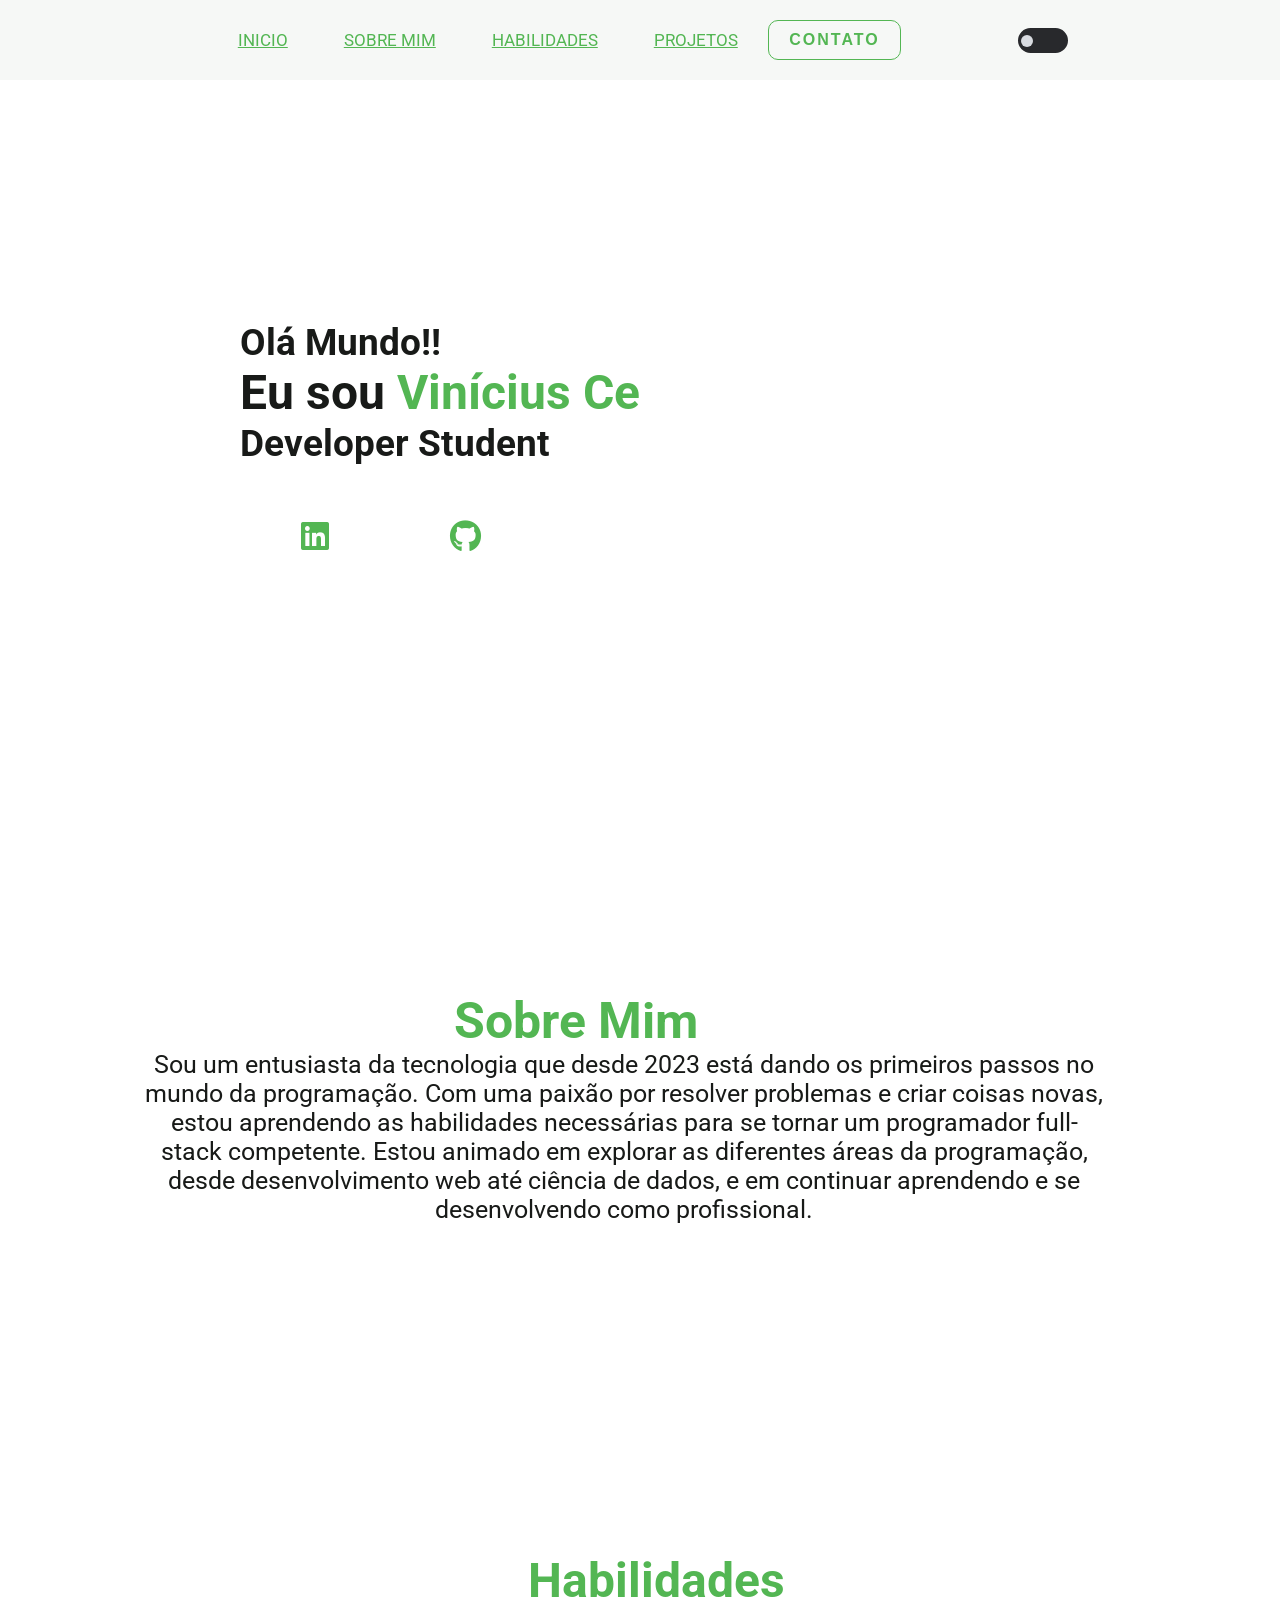
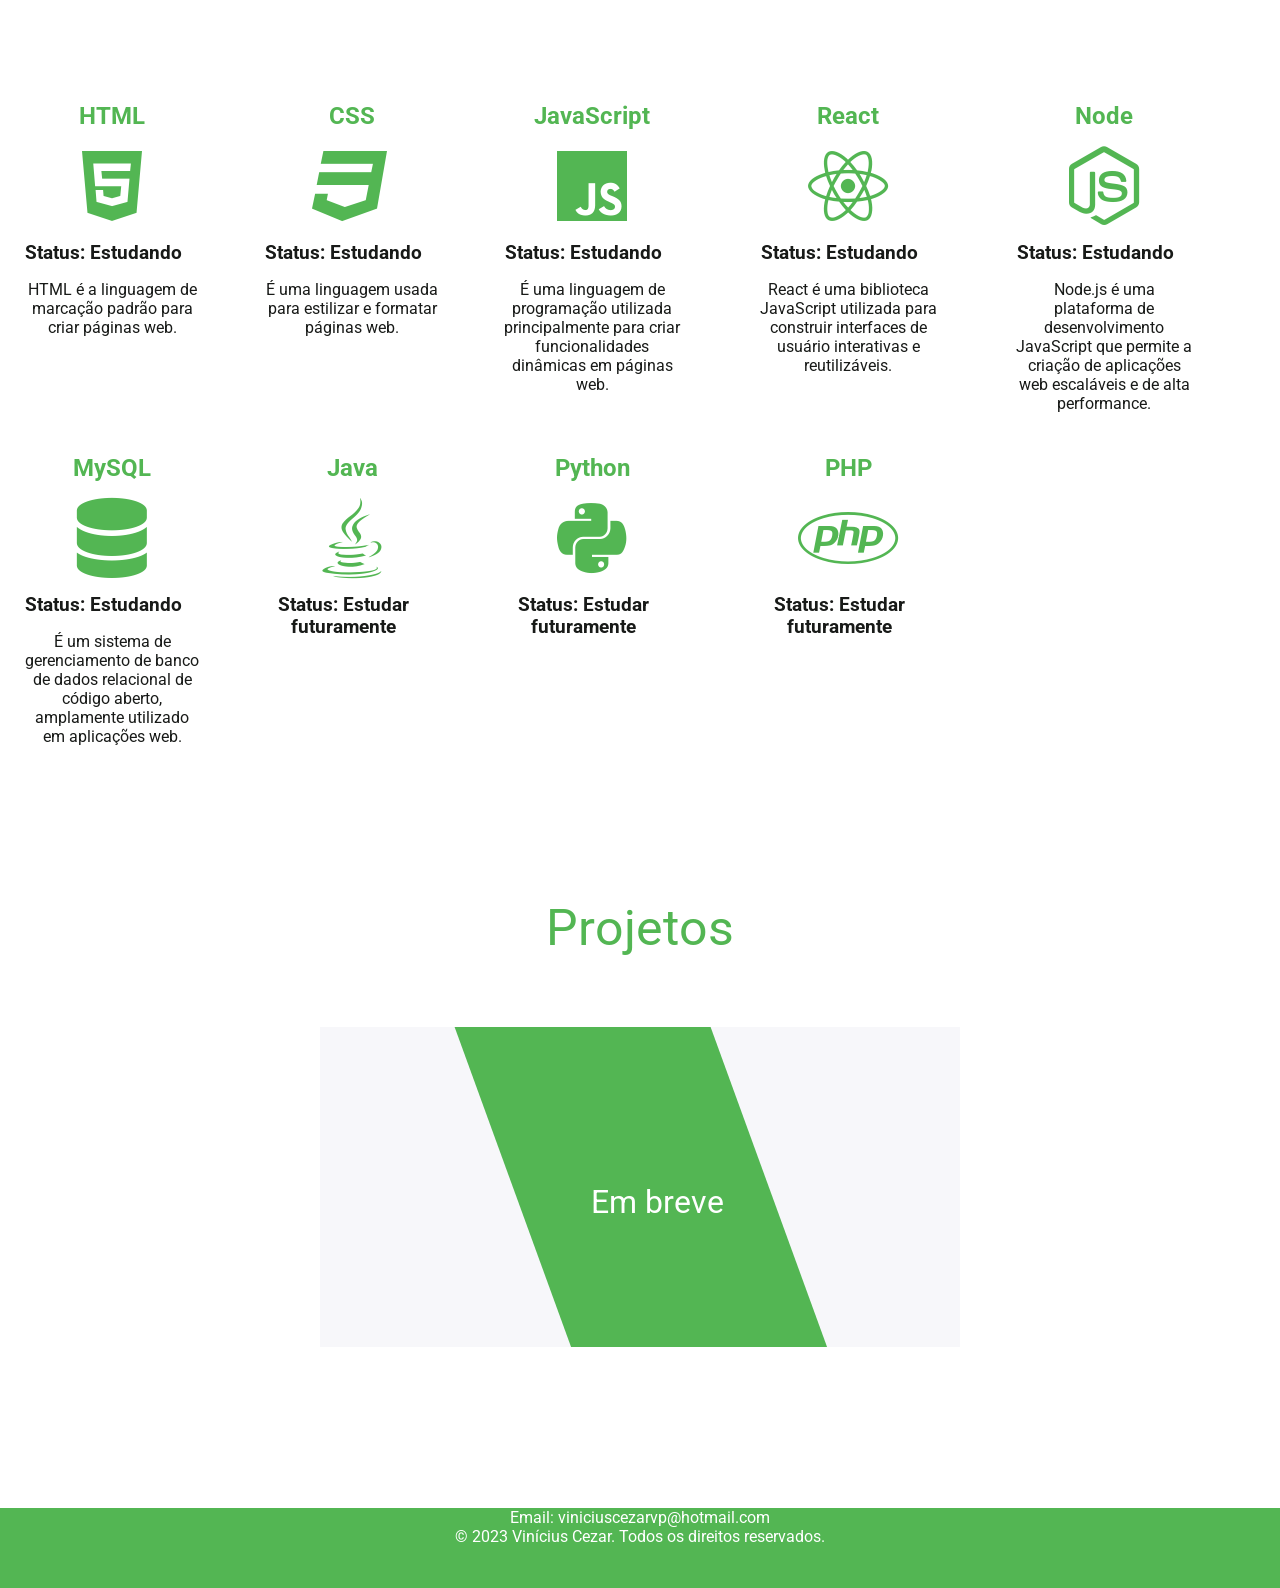
==== commit ce558f85: "Update portfolio.html remove south park" ====
--- a/portfolio.html
+++ b/portfolio.html
@@ -177,7 +177,7 @@
 <footer>
    <img id="park" src="SP-Studio.png" alt="Vinícius">  
     <div class="creditos">
-        <div class="site">Email: viniciuscezarvp@hotmail.com <br>  © 2023 Vinícius Cezar. Todos os direitos reservados. <br> Imagem do south park: sp-studio.de</div>
+        <div class="site">Email: viniciuscezarvp@hotmail.com <br>  © 2023 Vinícius Cezar. Todos os direitos reservados. <br> </div>
     </div>
 </main>
 </footer>
--- a/port2.css
+++ b/port2.css
@@ -249,7 +249,7 @@
 
 }
 
-@media (max-width : 1200px) {
+@media (max-width : 1280px) {
   
   .cabeçalho {
     background: var(--color-cabeçalho);
@@ -257,7 +257,7 @@
     height: 5rem;
     justify-content:center;
     align-items: center;
-    position: relative;
+    position: fixed;
     gap: 5px;
     overflow-x: hidden;
   }
@@ -472,7 +472,7 @@
   }
 }
 
-@media (max-width : 1200px) {
+@media (max-width : 1280px) {
 
   #about {
     width: 1200px;
@@ -647,7 +647,7 @@
   transition: .5s transform linear, .5s height linear .5s;
 }
 
-@media (max-width : 1200px){
+@media (max-width : 1280px){
   #habilidades {
     width: 100%;
   }
@@ -830,7 +830,7 @@
 }
 
 
-@media (max-width : 1200px){
+@media (max-width : 1280px){
   
   #projetos {
     width: 100%;
@@ -954,7 +954,7 @@
   }
 }
 
-@media (max-width:1200px) {
+@media (max-width:1280px) {
   footer {
     width:100%;
     bottom: -40rem;
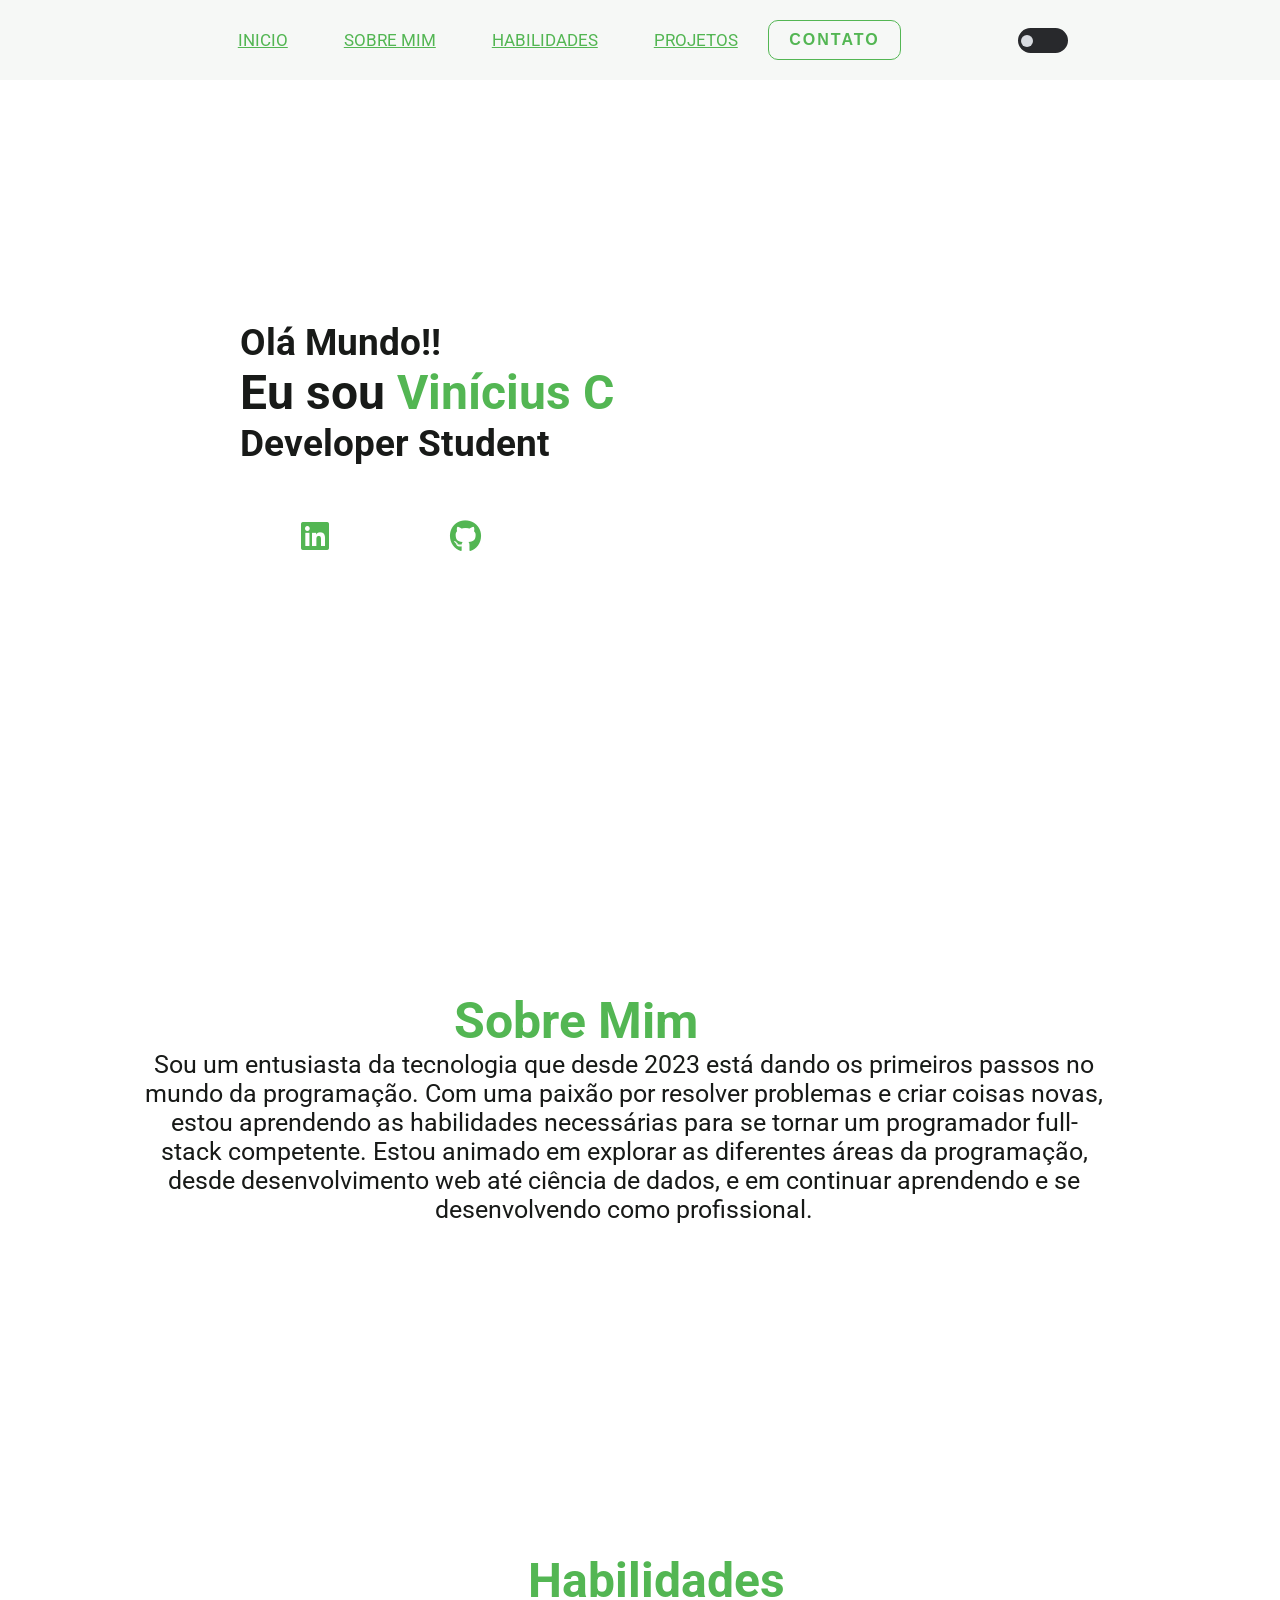
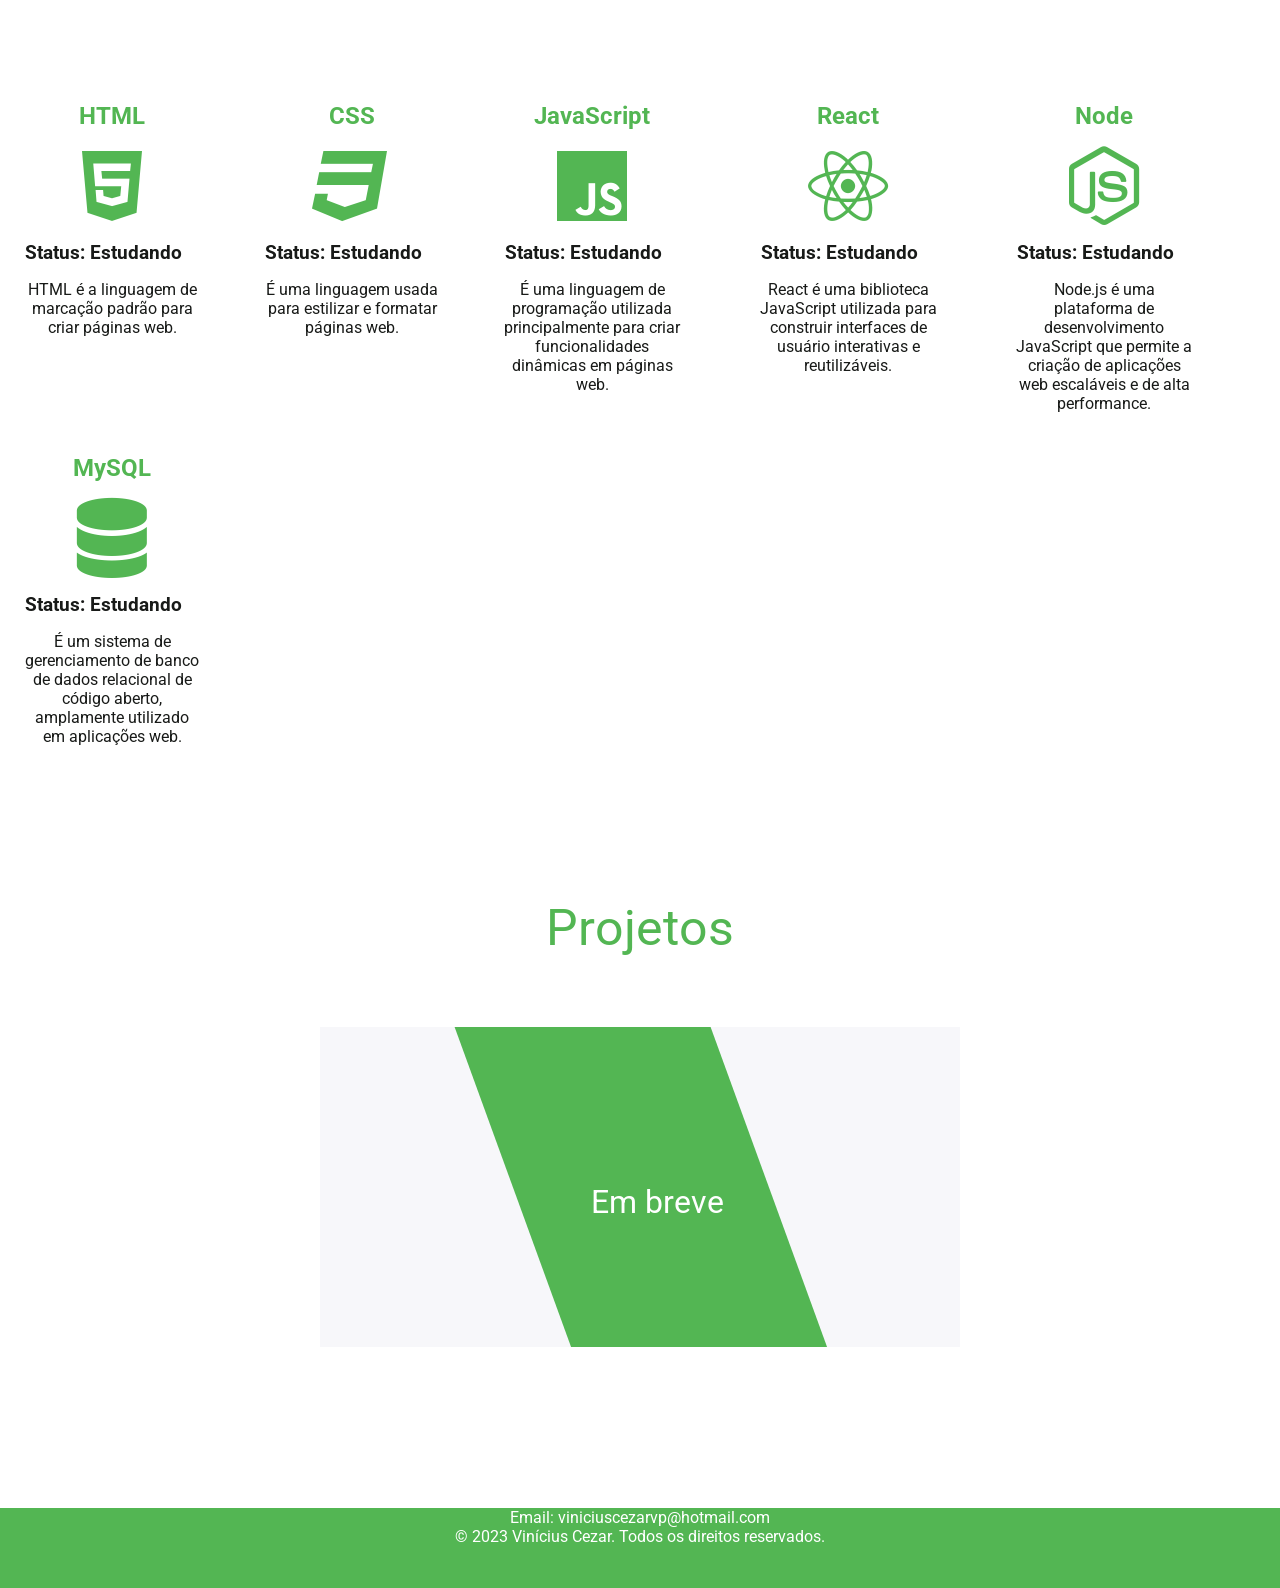
==== commit 16a8850f: "Remove Habilidades Remove Java, Python and PHP" ====
--- a/portfolio.html
+++ b/portfolio.html
@@ -134,29 +134,6 @@
             </p>
         </div>
 
-        <div title="Java" id="linguagens" class="java">
-            <h2>Java</h2>
-            <i class="fa-brands fa-java"></i>
-            <h3>Status: Estudar futuramente</h3>
-            <p> 
-            </p>
-        </div>
-
-        <div title="Python" id="linguagens" class="python">
-            <h2>Python</h2>
-            <i class="fa-brands fa-python"></i>
-            <h3>Status: Estudar futuramente</h3>
-            <p>  
-            </p>
-        </div>
-
-        <div title="PHP" id="linguagens" class="php">
-            <h2>PHP</h2>
-            <i class="fa-brands fa-php"></i>
-            <h3>Status: Estudar futuramente</h3>
-            <p> 
-            </p>
-        </div>
     </div>
  </section>
 <!--Skills-->
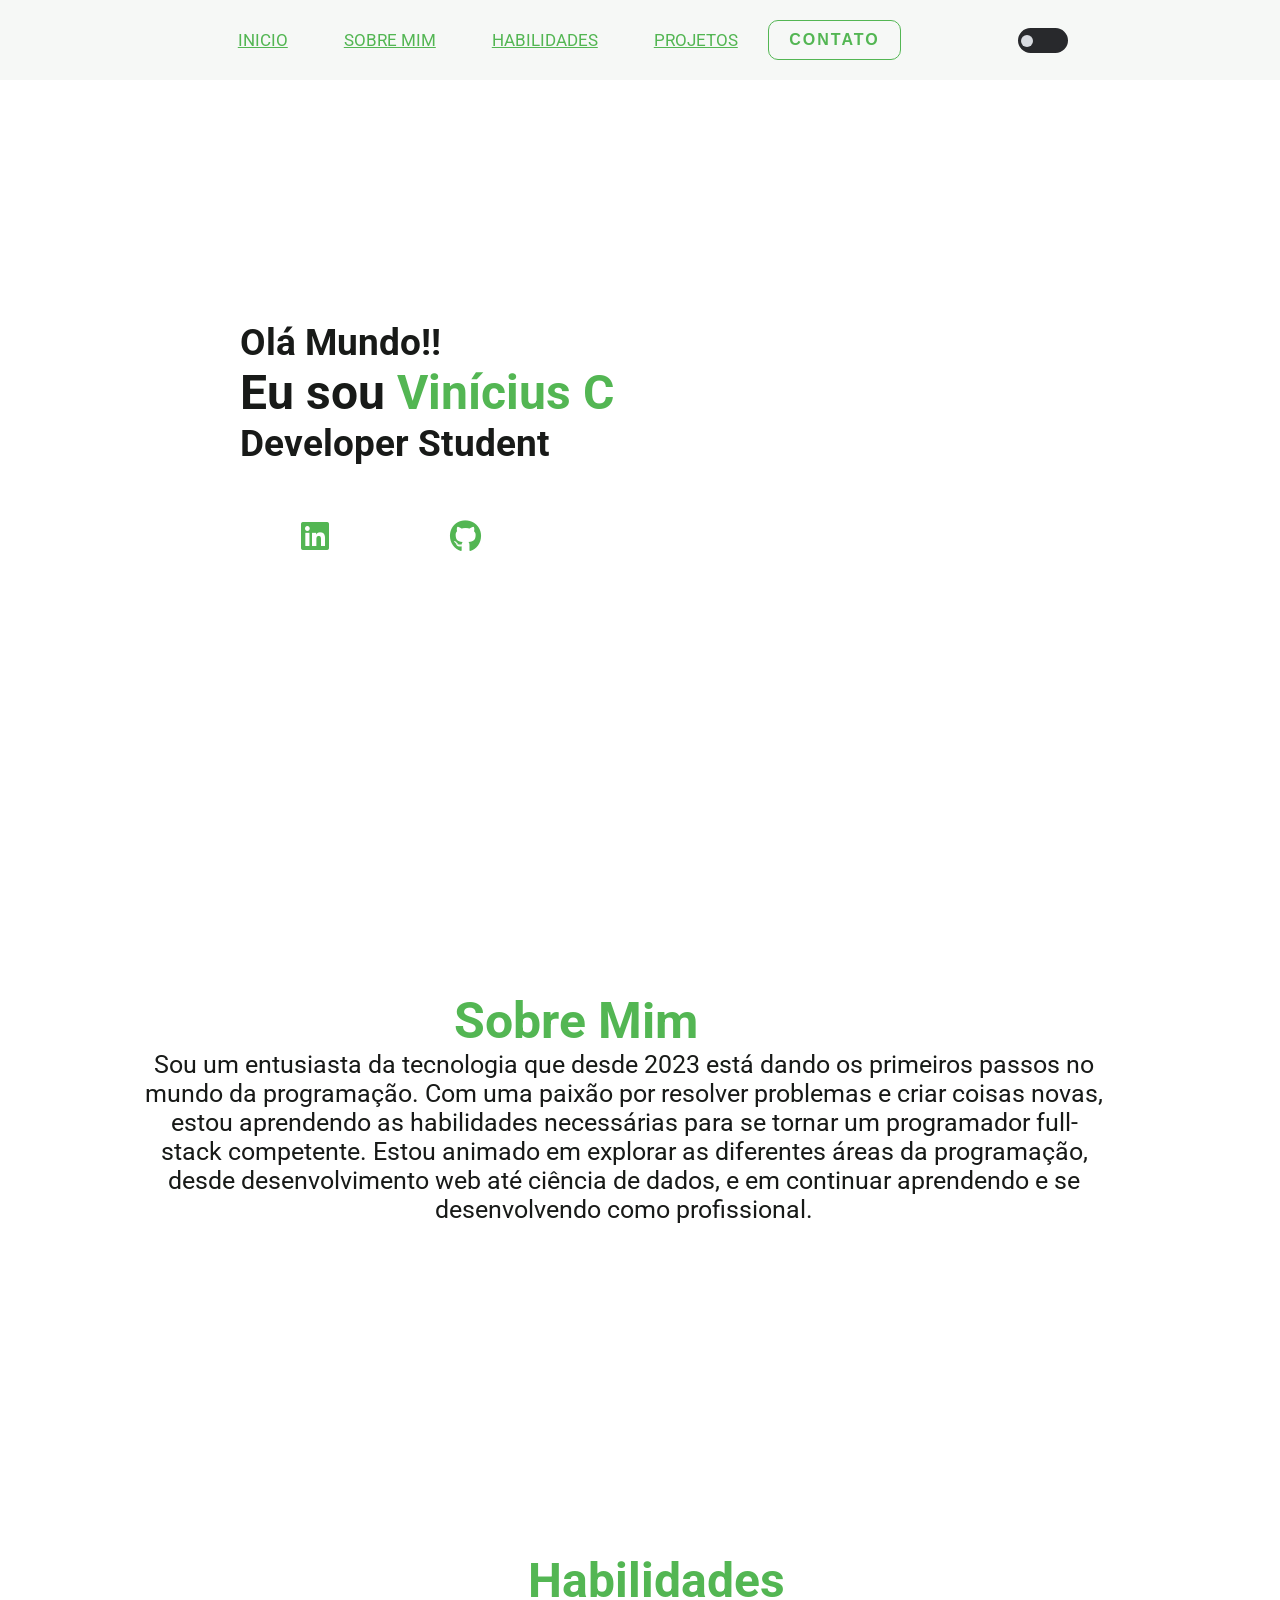
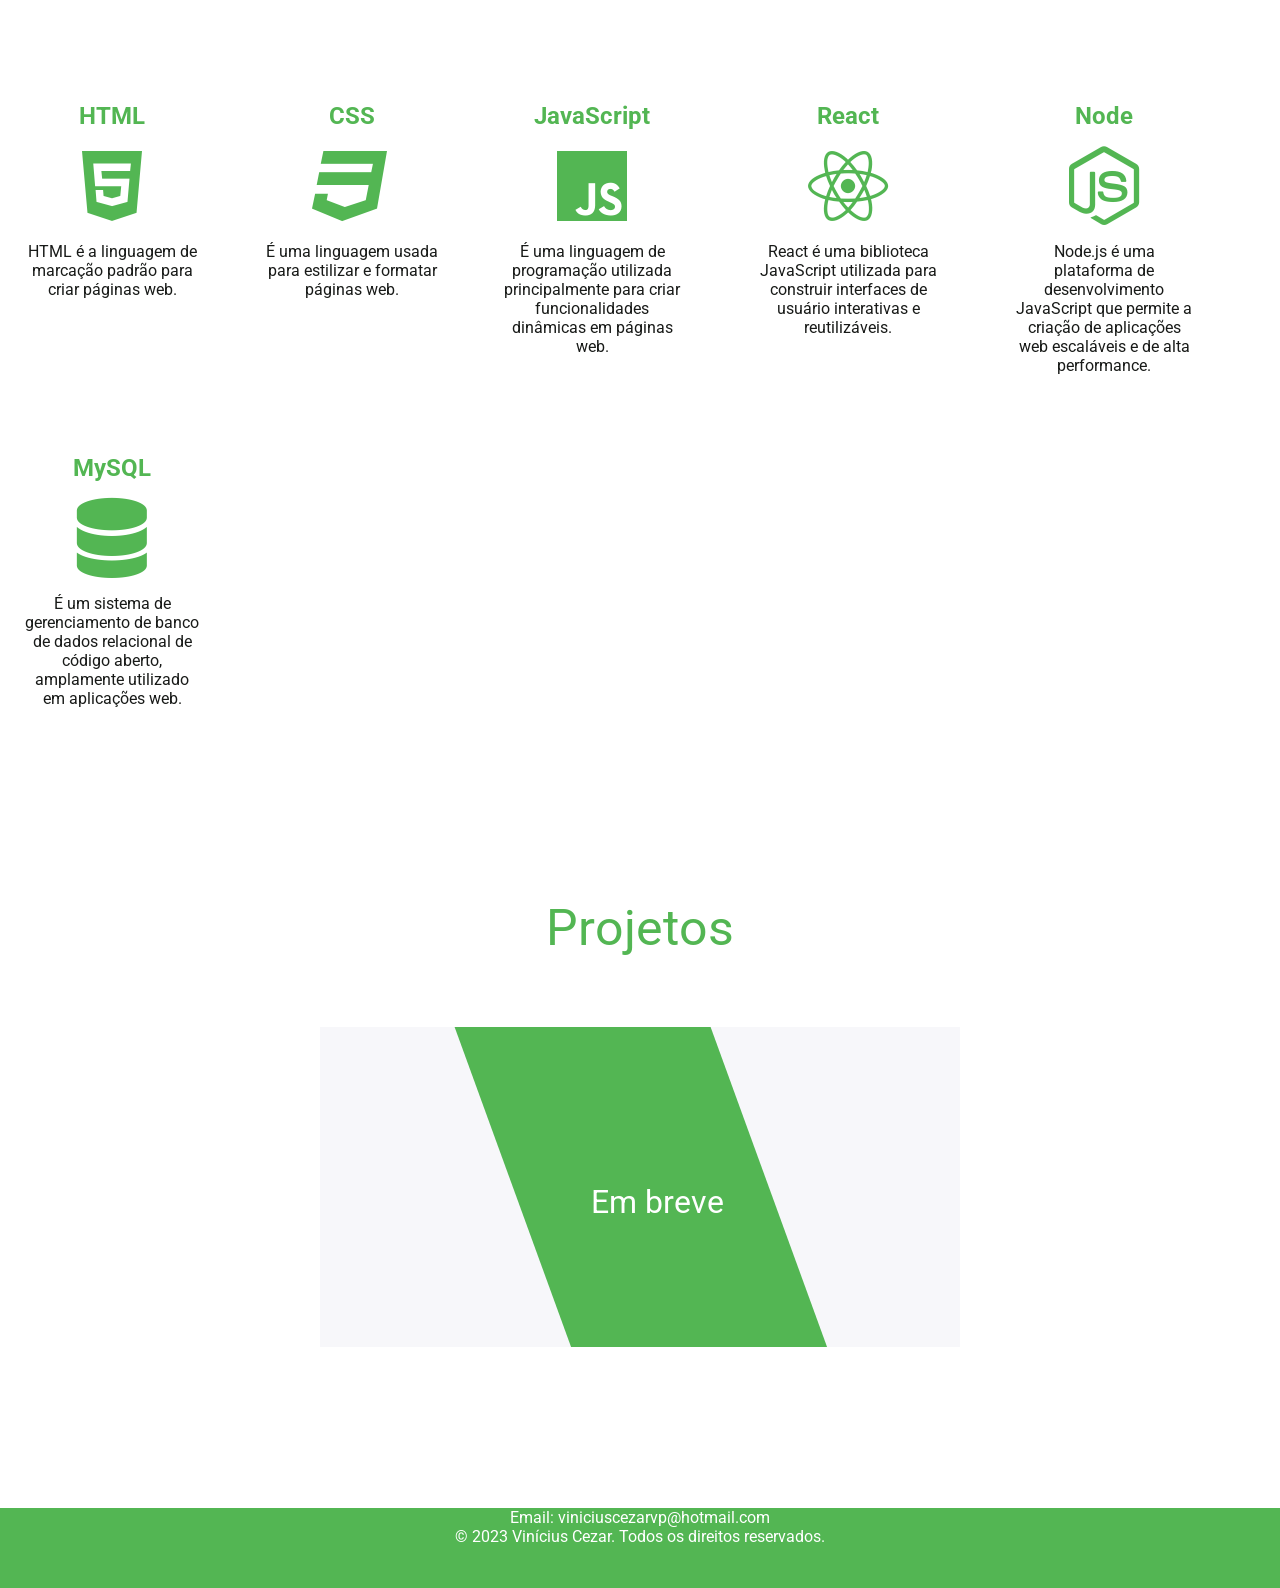
==== commit a1a7ff57: "status status" ====
--- a/portfolio.html
+++ b/portfolio.html
@@ -82,7 +82,6 @@
         <div title="HTML" id="linguagens" class="html">
             <h2>HTML</h2>
             <i class="fa-brands fa-html5"></i>
-            <h3>Status: Estudando</h3>
             <p>HTML é a linguagem de marcação padrão para criar páginas web.
             </p>
         </div>
@@ -90,7 +89,6 @@
         <div title="CSS" id="linguagens" class="css">
             <h2>CSS</h2>
             <i class="fa-brands fa-css3"></i>
-            <h3>Status: Estudando</h3>
             <p>É uma linguagem usada para estilizar e formatar páginas web.
             </p>
         </div>
@@ -98,7 +96,6 @@
         <div title="JavaScript" id="linguagens" class="javascript">
             <h2>JavaScript</h2>
             <i class="fa-brands fa-js"></i>
-            <h3>Status: Estudando</h3>
             <p>É uma linguagem de programação utilizada 
                 principalmente para criar
                  funcionalidades dinâmicas em páginas web. 
@@ -108,7 +105,6 @@
         <div title="React" id="linguagens" class="react">
             <h2>React</h2>
             <i class="fa-brands fa-react"></i>
-            <h3>Status: Estudando</h3>
             <p>React é uma biblioteca JavaScript utilizada para construir 
                 interfaces de usuário interativas e reutilizáveis.  
             </p>
@@ -117,7 +113,6 @@
         <div title="JS.Node" id="linguagens" class="node">
             <h2>Node</h2>
             <i class="fa-brands fa-node-js"></i>
-            <h3>Status: Estudando</h3>
             <p>Node.js é uma plataforma de desenvolvimento JavaScript
                  que permite a criação de aplicações web escaláveis e
                   de alta performance.   
@@ -127,7 +122,6 @@
         <div title="MySQL" id="linguagens" class="sql">
             <h2>MySQL</h2>
             <i class="fa-solid fa-database"></i>
-            <h3>Status: Estudando</h3>
             <p>É um sistema de gerenciamento de banco
                  de dados relacional 
                 de código aberto, amplamente utilizado em aplicações web.  
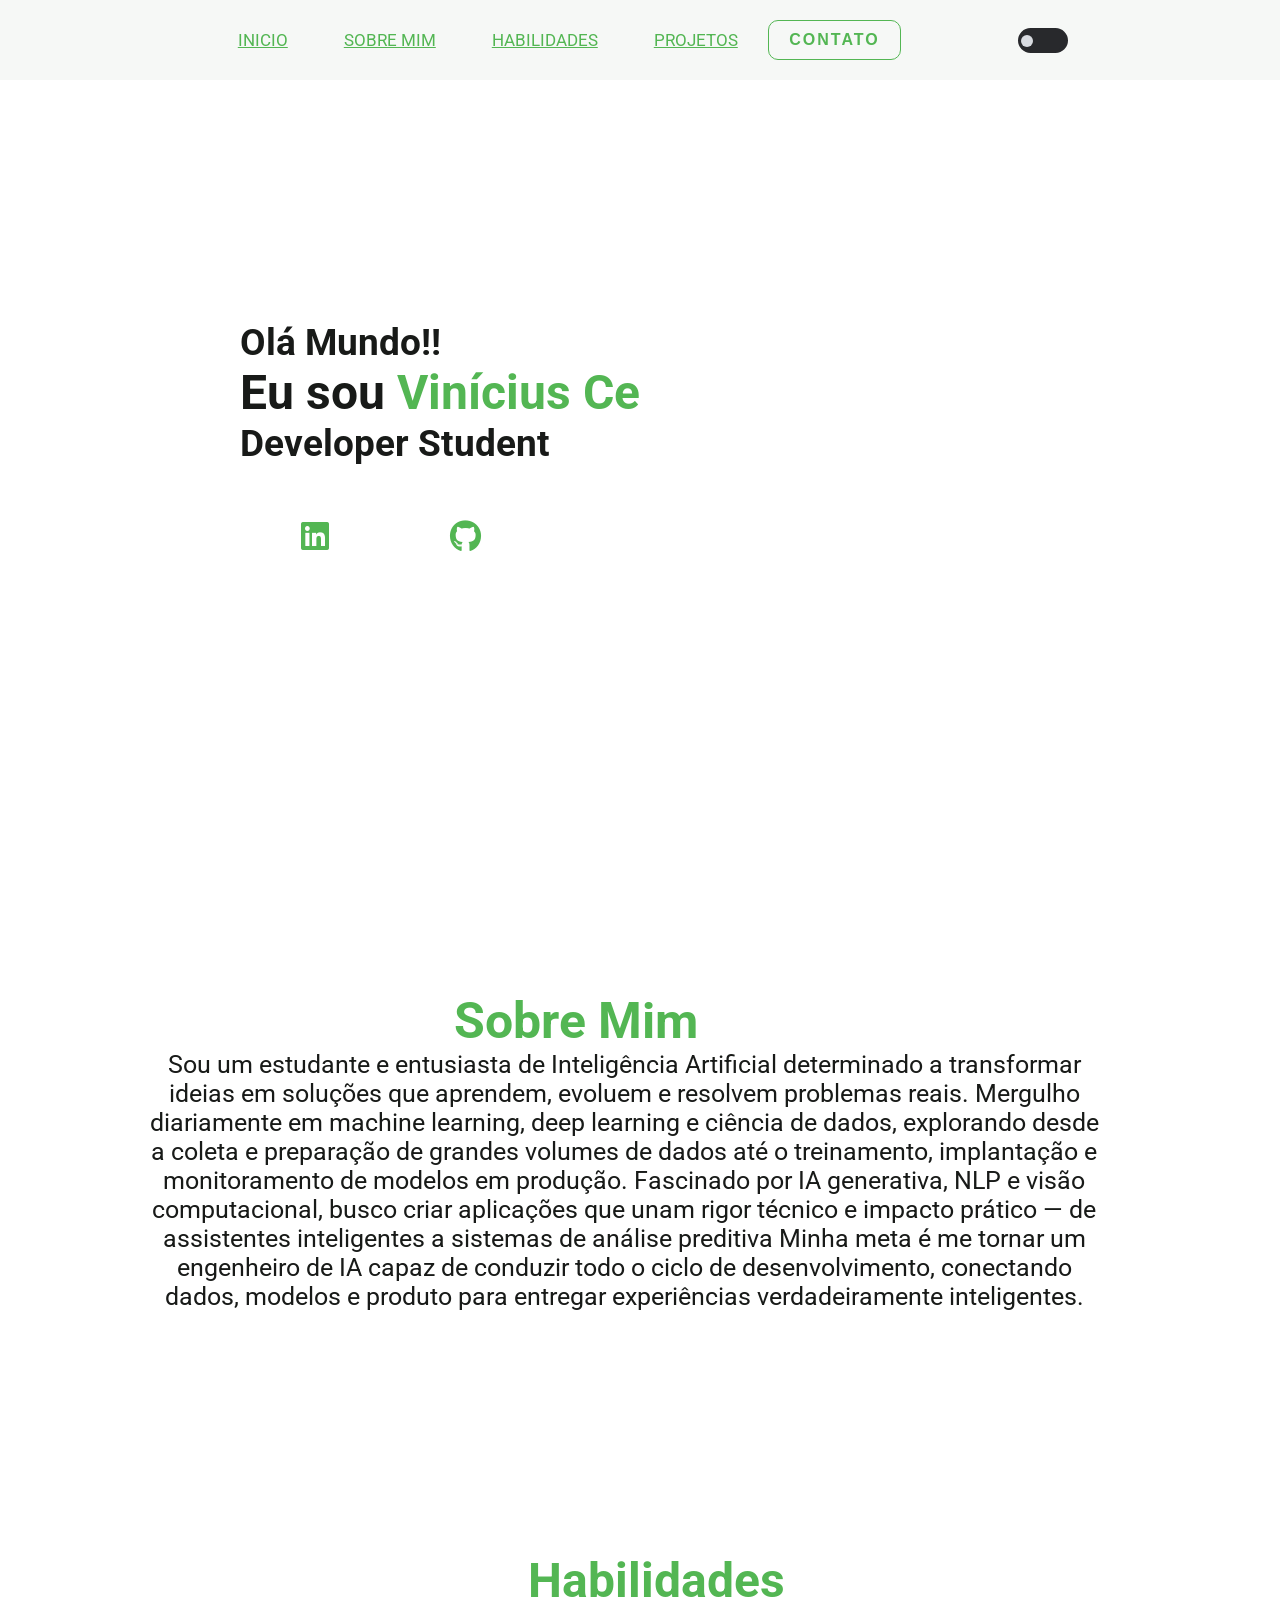
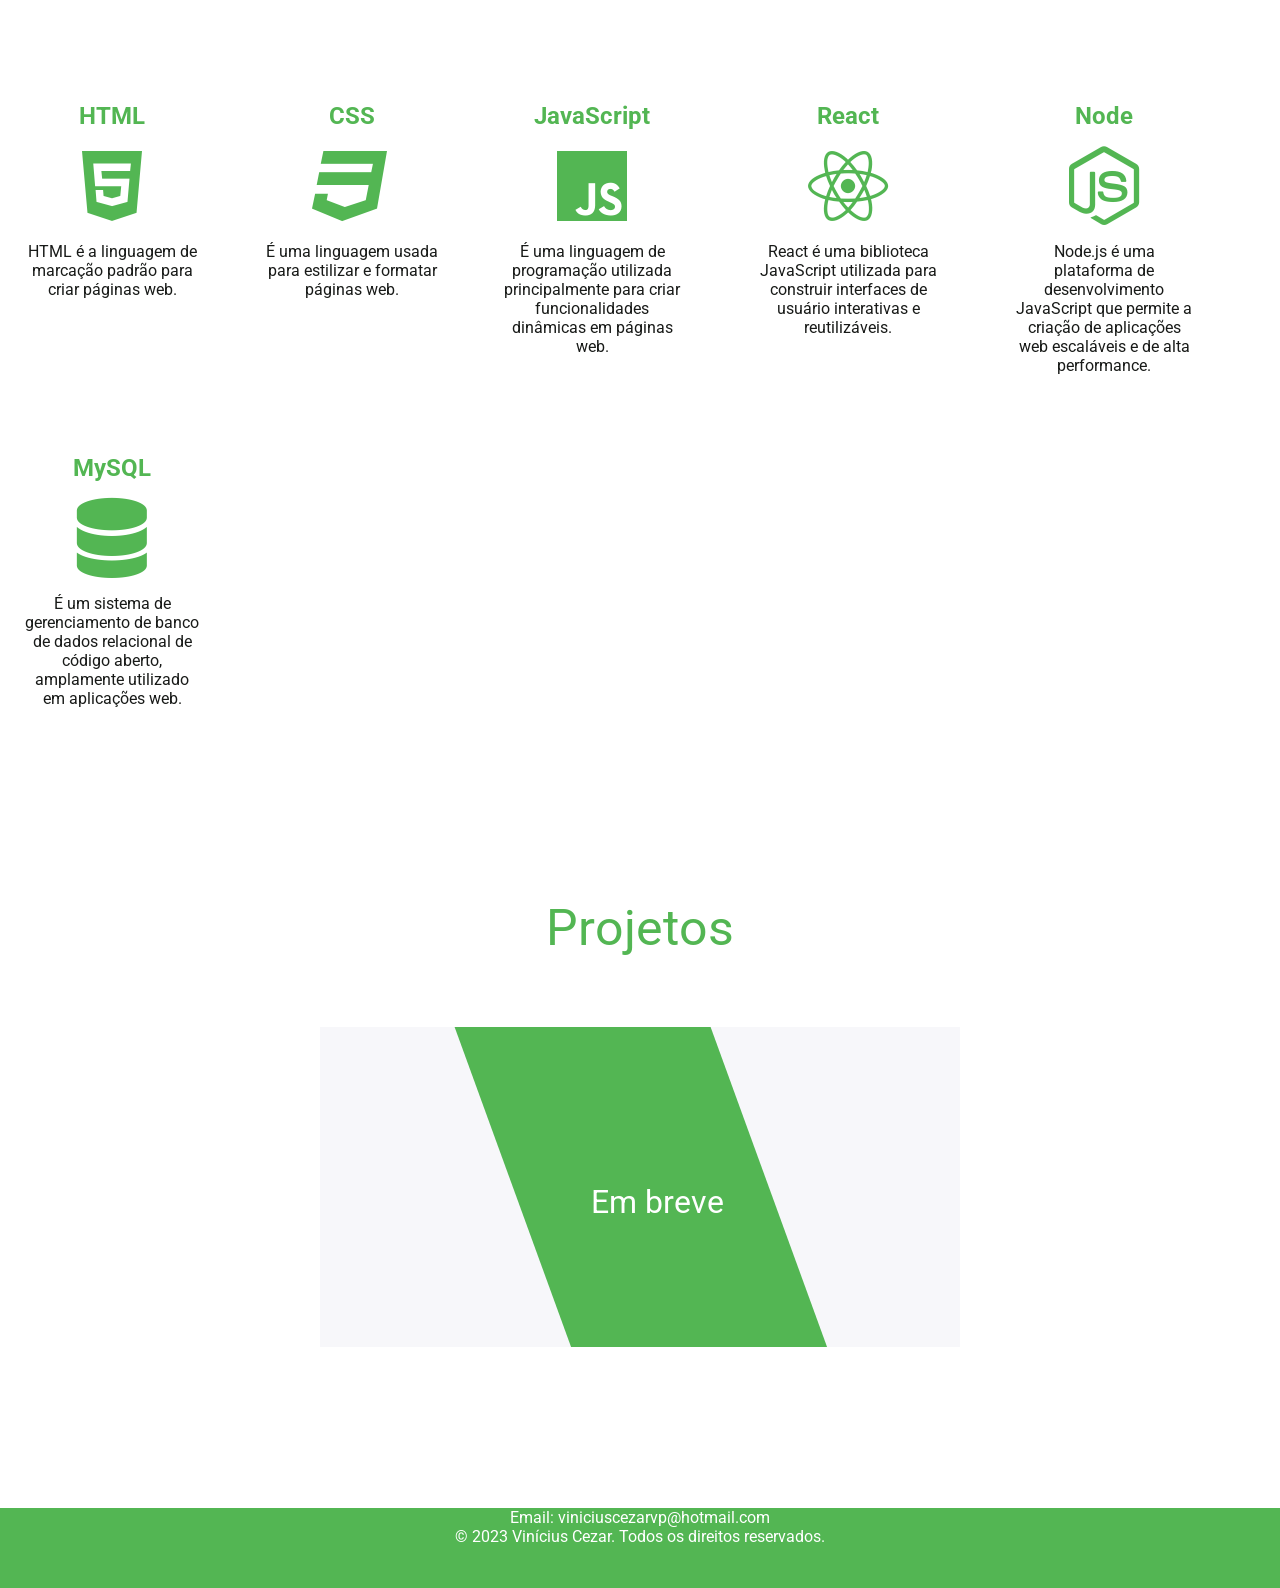
==== commit 86bb77fe: "Update Text New Text" ====
--- a/portfolio.html
+++ b/portfolio.html
@@ -68,9 +68,8 @@
 <section id="about">
         <div class="sobre-mim">
         <h1 class="sobre-h1">Sobre Mim</h1>
-        <p class="sobre-p">Sou um entusiasta da tecnologia que desde 2023 está dando os primeiros passos no mundo da programação. Com uma paixão por resolver problemas e criar coisas novas,
-             estou aprendendo as habilidades necessárias para se tornar um programador full-stack competente. Estou animado em explorar as diferentes áreas da programação,
-              desde desenvolvimento web até ciência de dados, e em continuar aprendendo e se desenvolvendo como profissional. 
+        <p class="sobre-p">Sou um estudante e entusiasta de Inteligência Artificial determinado a transformar ideias em soluções que aprendem, evoluem e resolvem problemas reais. Mergulho diariamente em machine learning, deep learning e ciência de dados, explorando desde a coleta e preparação de grandes volumes de dados até o treinamento, implantação e monitoramento de modelos em produção. Fascinado por IA generativa, NLP e visão computacional, busco criar aplicações que unam rigor técnico e impacto prático — de assistentes inteligentes a sistemas de análise preditiva
+Minha meta é me tornar um engenheiro de IA capaz de conduzir todo o ciclo de desenvolvimento, conectando dados, modelos e produto para entregar experiências verdadeiramente inteligentes.
         </div>   
     </section>
 <!--Sobre Mim-->
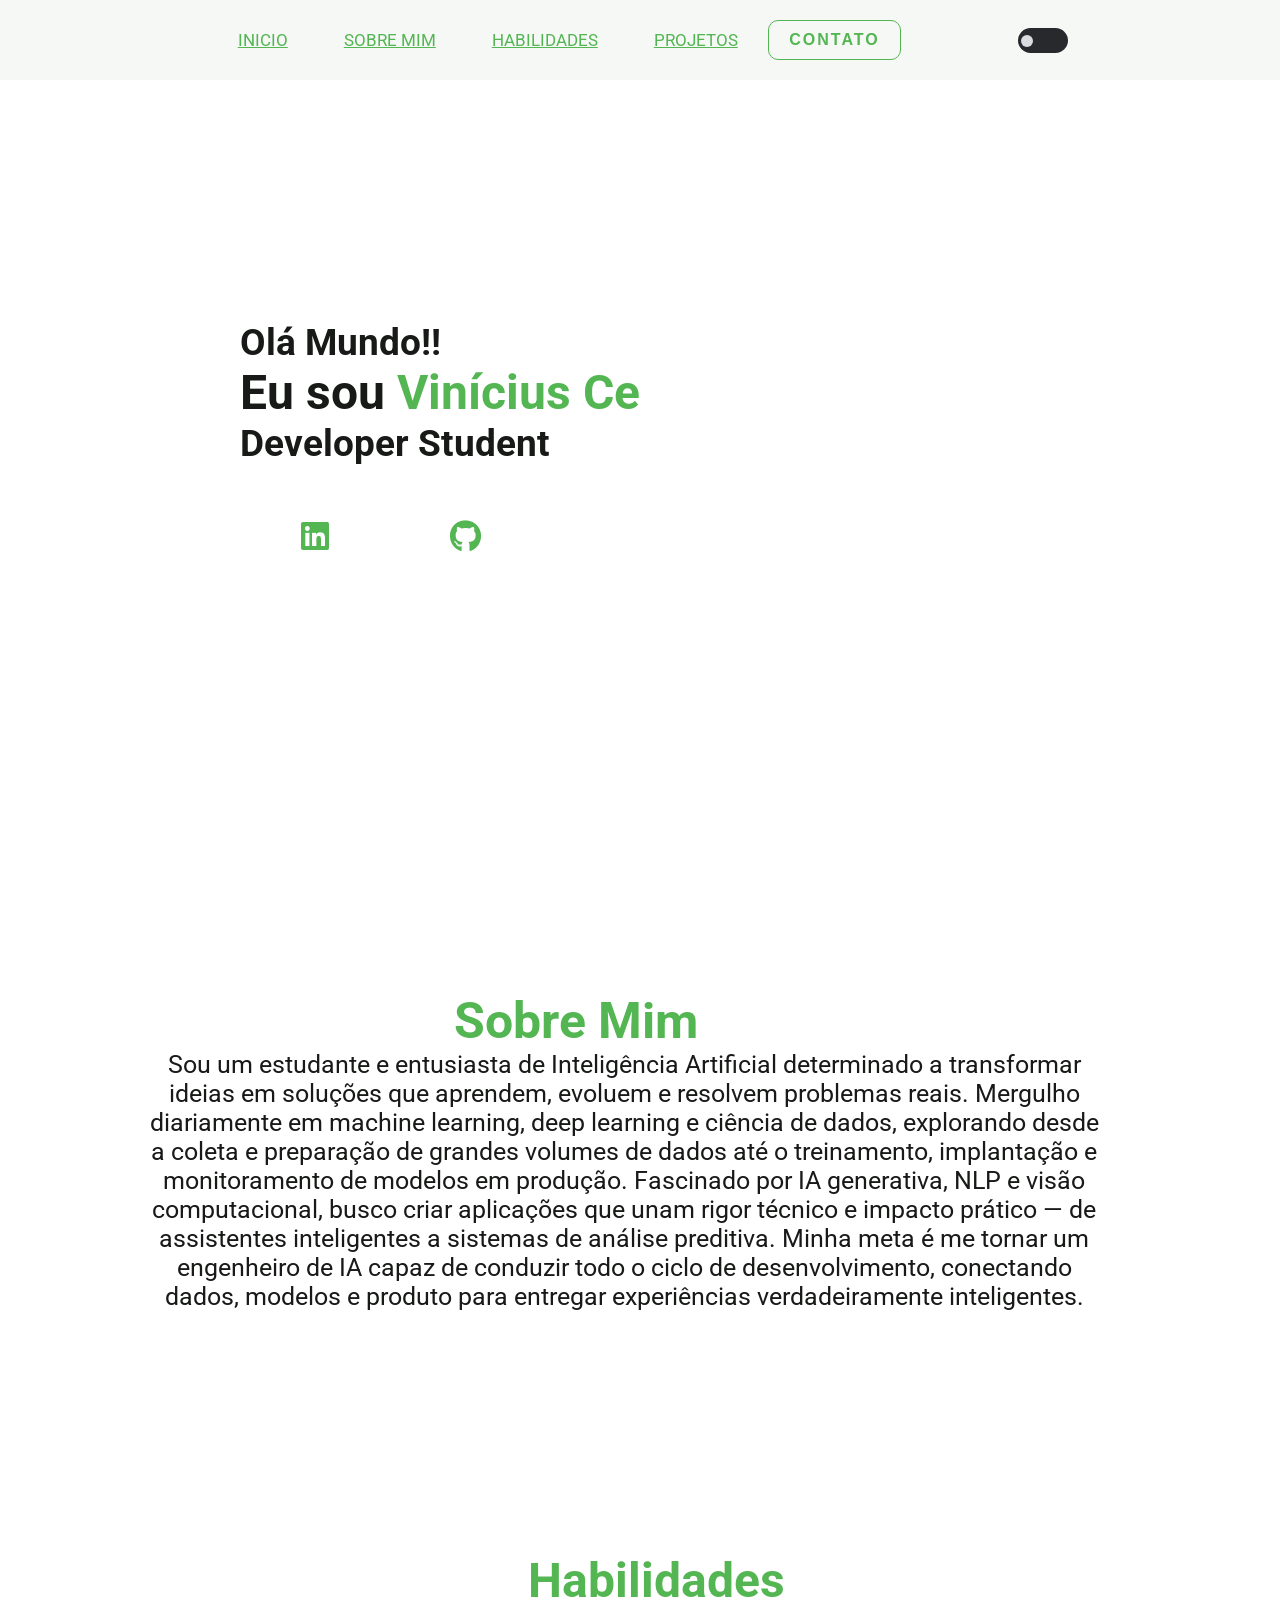
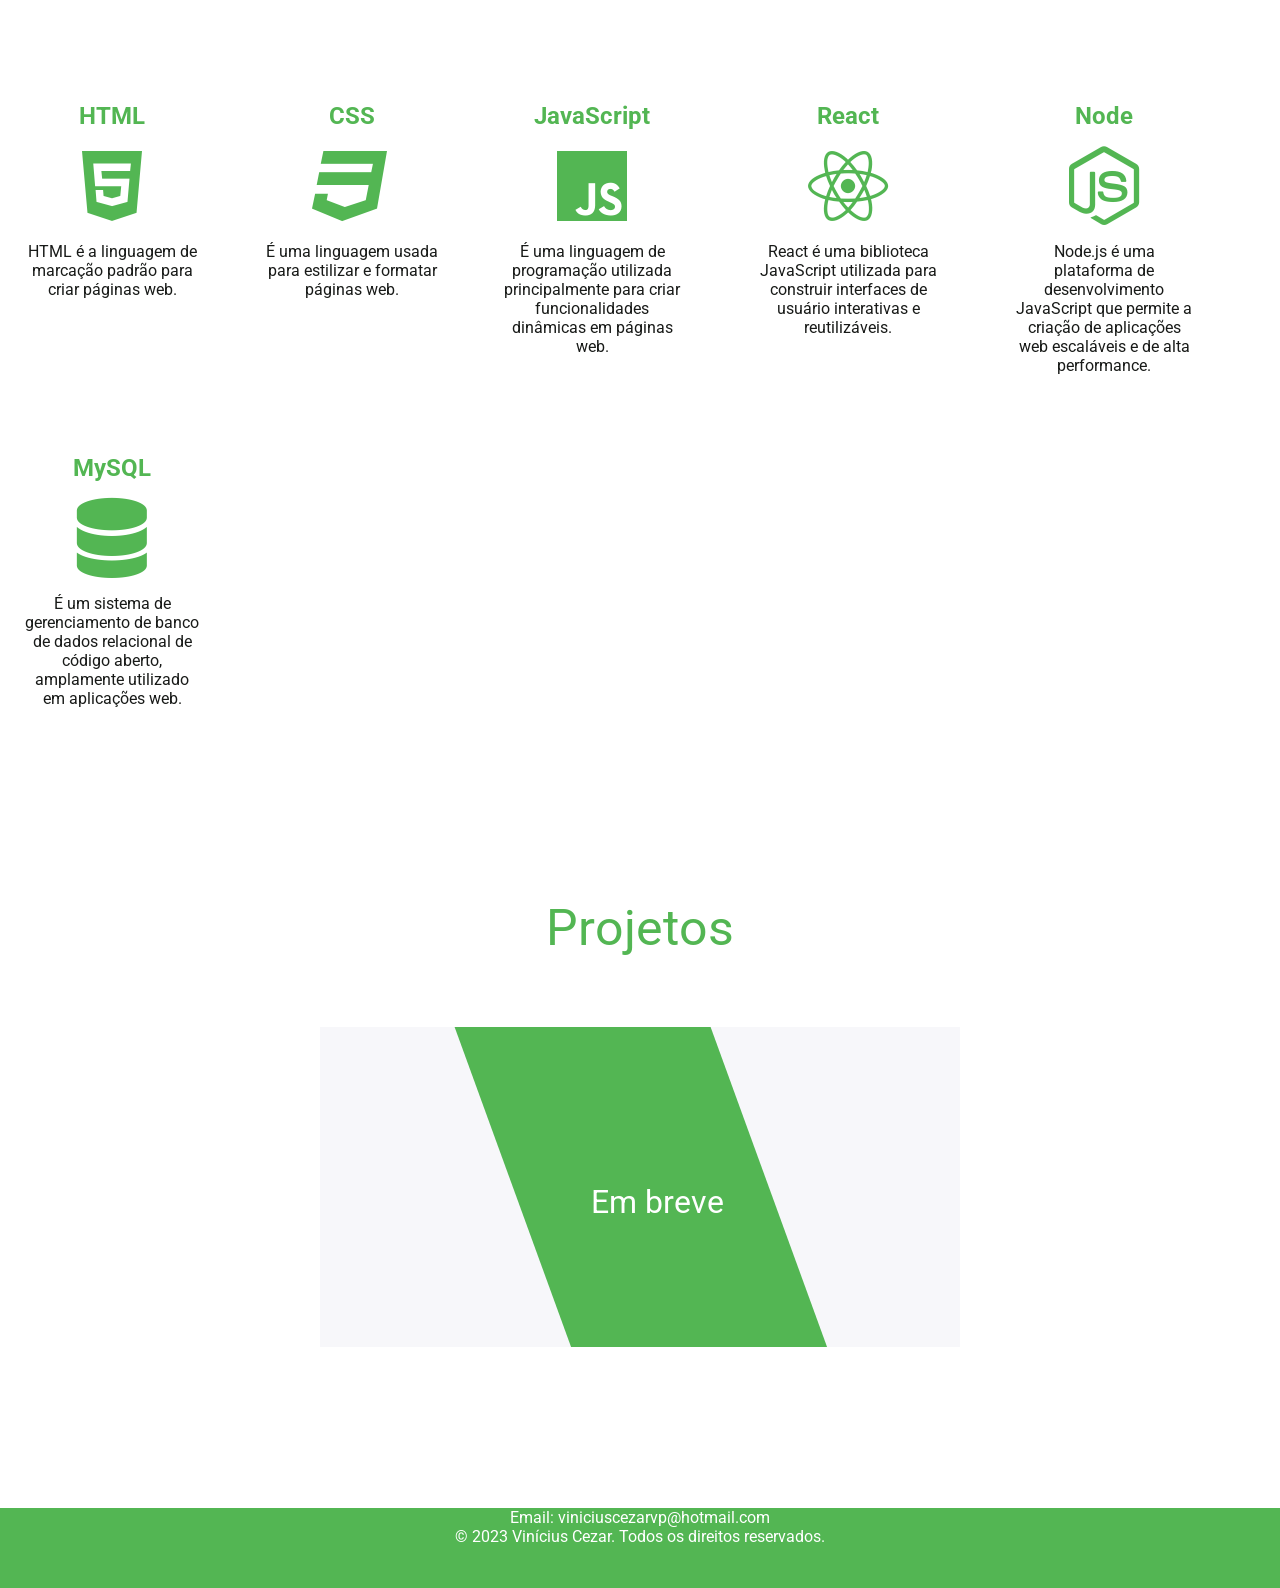
==== commit 45b04fac: "Update portfolio.html" ====
--- a/portfolio.html
+++ b/portfolio.html
@@ -68,7 +68,7 @@
 <section id="about">
         <div class="sobre-mim">
         <h1 class="sobre-h1">Sobre Mim</h1>
-        <p class="sobre-p">Sou um estudante e entusiasta de Inteligência Artificial determinado a transformar ideias em soluções que aprendem, evoluem e resolvem problemas reais. Mergulho diariamente em machine learning, deep learning e ciência de dados, explorando desde a coleta e preparação de grandes volumes de dados até o treinamento, implantação e monitoramento de modelos em produção. Fascinado por IA generativa, NLP e visão computacional, busco criar aplicações que unam rigor técnico e impacto prático — de assistentes inteligentes a sistemas de análise preditiva
+        <p class="sobre-p">Sou um estudante e entusiasta de Inteligência Artificial determinado a transformar ideias em soluções que aprendem, evoluem e resolvem problemas reais.  Mergulho diariamente em machine learning, deep learning e ciência de dados, explorando desde a coleta e preparação de grandes volumes de dados até o treinamento, implantação e monitoramento de modelos em produção. Fascinado por IA generativa, NLP e visão computacional, busco criar aplicações que unam rigor técnico e impacto prático — de assistentes inteligentes a sistemas de análise preditiva. 
 Minha meta é me tornar um engenheiro de IA capaz de conduzir todo o ciclo de desenvolvimento, conectando dados, modelos e produto para entregar experiências verdadeiramente inteligentes.
         </div>   
     </section>
